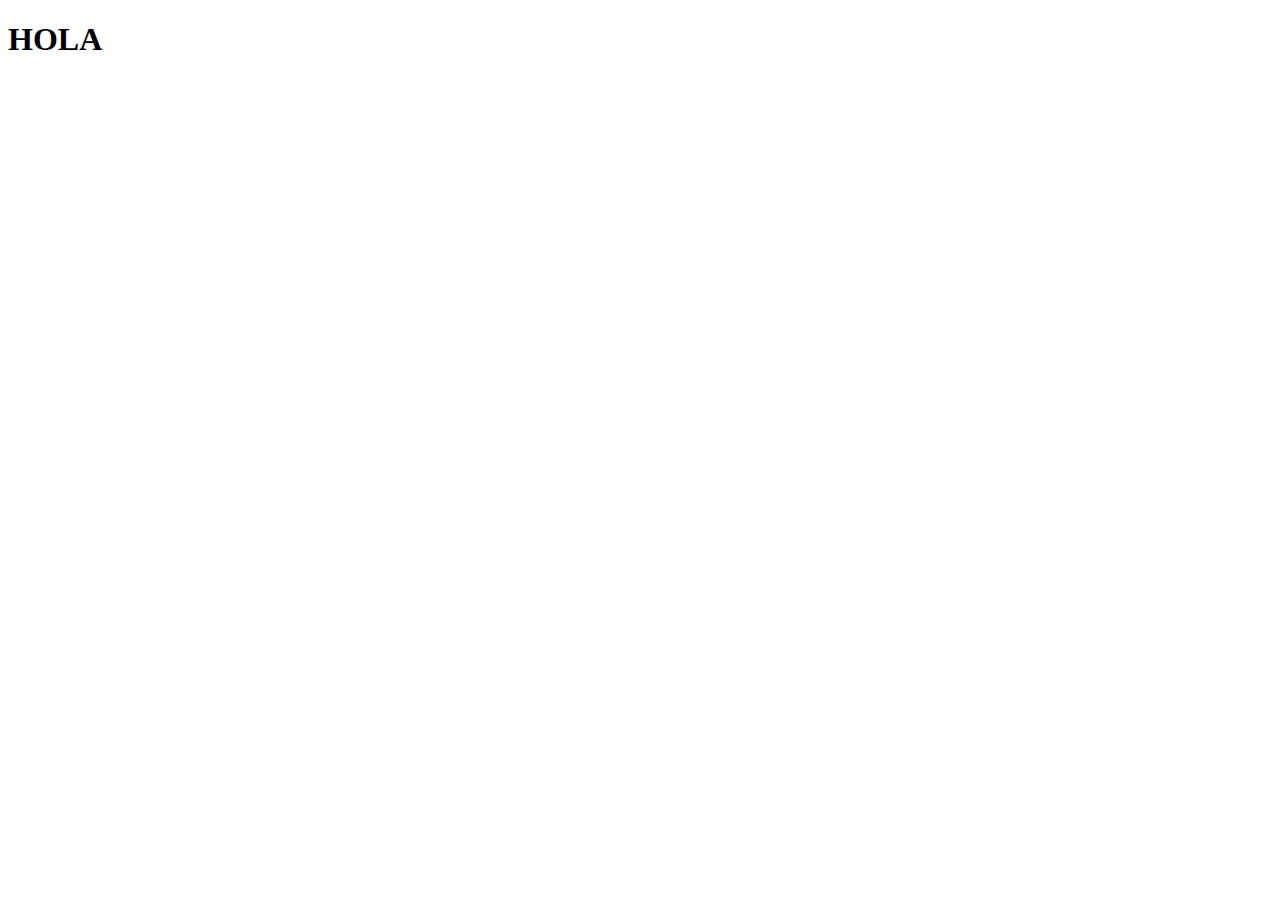
==== Documentos/index.html @ 336fe966 "otrapruebadeguardado" ====
<!DOCTYPE html>
<html lang="es">
<head>
    <meta charset="UTF-8">
    <meta name="viewport" content="width=device-width, initial-scale=1.0">
    <link rel="stylesheet" type="text/css" href="style.css">
    <title>Asesoria Legal</title>
</head>
<body>
    <h1>HOLA</h1>
</body>
</html>
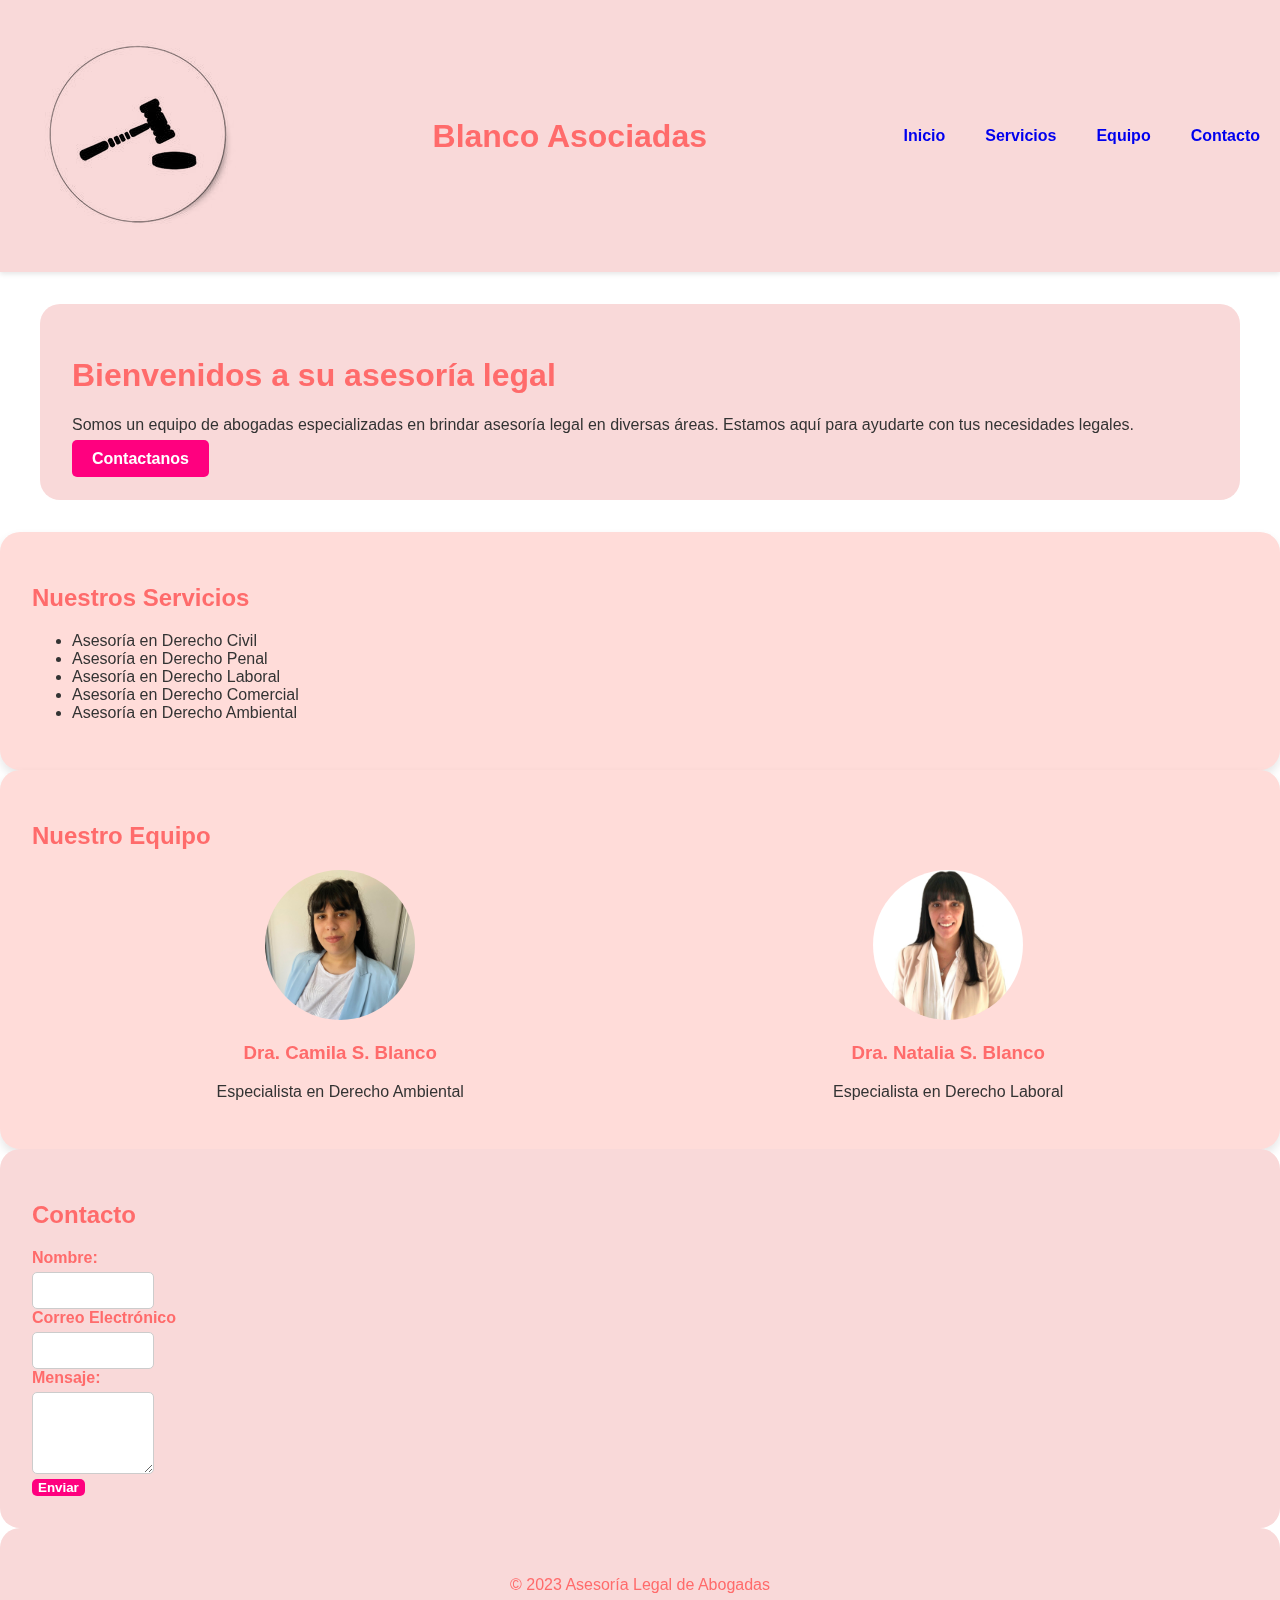
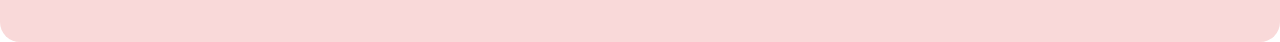
==== commit e2ae8966: "grandescambios" ====
--- a/Documentos/index.html
+++ b/Documentos/index.html
@@ -4,9 +4,81 @@
     <meta charset="UTF-8">
     <meta name="viewport" content="width=device-width, initial-scale=1.0">
     <link rel="stylesheet" type="text/css" href="style.css">
-    <title>Asesoria Legal</title>
+    <title>Blanco Asociadas</title>
 </head>
-<body>
-    <h1>HOLA</h1>
+    <body>
+    <header class="headerestetico">
+        <div class="logo">
+            <img src="/Imagenes/martilloabogado2.jpg" alt="" srcset="" class="logofoto">
+        </div>
+        <div class="estudiojuridiconombre">
+            <h1>Blanco Asociadas</h1>
+        </div>
+        <nav>
+            <ul>
+                <li><a href="=#inicio">Inicio</a></li>
+                <li><a href="=#servicios">Servicios</a></li>
+                <li><a href="=#equipo">Equipo</a></li>
+                <li><a href="=#contacto">Contacto</a></li>
+            </ul>
+        </nav>
+    </header>
+    <main>
+        <section id="inicio" class="fondorosapastel">
+            <div class="iniciocontent">
+                <h1>Bienvenidos a su asesoría legal</h1>
+                <p>Somos un equipo de abogadas especializadas en brindar asesoría legal en diversas áreas. Estamos aquí para ayudarte con tus necesidades legales.</p>
+                <a href="#contacto" class="buttonestetico">Contactanos</a>
+            </div>
+        </section>
+    </main>
+    <section id="sericios" class="fondorosaclaro">
+            <h2>Nuestros Servicios</h2>
+            <ul class="servicioslista">
+                <li>Asesoría en Derecho Civil</li>
+                <li>Asesoría en Derecho Penal</li>
+                <li>Asesoría en Derecho Laboral</li>
+                <li>Asesoría en Derecho Comercial</li>
+                <li>Asesoría en Derecho Ambiental</li>
+            </ul>
+    </section>
+    <section id="equipo" class="fondorosaclaro">
+        <h2>Nuestro Equipo</h2>
+        <div class="miembrosequipo">
+            <div class="miembro">
+                <img src="/Imagenes/fotocami.jpg" alt="Dra. Camila Blanco">
+                <h3>Dra. Camila S. Blanco</h3>
+                <p>Especialista en Derecho Ambiental</p>
+            </div>
+            <div class="miembro">
+                <img src="/Imagenes/fotonati.jpg" alt="Dra. Natalia Blanco" srcset="">
+                <h3>Dra. Natalia S. Blanco</h3>
+                <p>Especialista en Derecho Laboral</p>
+            </div>
+        </div>
+    </section>
+    <section id="contacto" class="fondorosapastel">
+        <h2>Contacto</h2>
+        <div class="contactoform">
+            <form id="contactoform">
+                <div class="formgroup">
+                    <label for="nombre">Nombre:</label>
+                    <input type="text" id="nombre" name="nombre" required>
+                </div>
+                <div class="formgroup">
+                    <label for="correo">Correo Electrónico</label>
+                    <input type="email" id="correo" name="correo" required>
+                </div>
+                <div class="formgroup">
+                    <label for="mensaje">Mensaje:</label>
+                    <textarea id="mensaje" name="mensaje" rows="4" required></textarea>
+                </div>
+                <button type="submit">Enviar</button>
+            </form>
+        </div>
+    </section>
+    <footer class="fondorosapastel">
+        <p>&copy; 2023 Asesoría Legal de Abogadas</p>
+    </footer> 
 </body>
-</html>+</html>
--- a/Documentos/style.css
+++ b/Documentos/style.css
@@ -0,0 +1,165 @@
+/*ESTILOS GENERALES*/
+
+body {
+    font-family: Arial, sans-serif;
+    margin: 0;
+    padding: 0;
+    color: #333;
+}
+
+.headerestetico {
+    background-color: #f9d9d9;
+    padding: 1rem 0;
+    box-shadow: 0px 2px 5px rgba(0, 0, 0, 0.1);
+    display: flex;
+    justify-content: space-between;
+    align-items: center;
+}
+
+.logofoto {
+    font-weight: bold;
+    font-size: 24px;
+    margin-left: 20px;
+    color: #ff6b6b;
+    filter: hightness(1.1);
+    mix-blend-mode: multiply;
+}
+
+nav ul {
+    list-style: none;
+    padding: 0;
+    display: flex;
+    align-items: center;
+}
+
+nav li {
+    margin: 0 20px;
+}
+
+nav a {
+    text-decoration: none;
+    color: ff6b6b;
+    font-weight: bold;
+    transition: color 0,3s;
+}
+
+nav a:hover {
+    color: ff007f;
+}
+
+main {
+    max-width: 1200px;
+    margin: 0 auto;
+    padding: 2rem;
+}
+
+
+/*ESTILOS DE SECCIONES CON FONDOS ROSADOS PASTEL*/
+
+.fondorosapastel {
+    background-color: #f9d9d9;
+    padding: 2rem;
+    border-radius: 20px;
+    box-shadow: 0px 5px 10px 4gba(0, 0, 0, 0.1);
+}
+
+.fondorosaclaro {
+    background-color: #ffdcd9;
+    padding: 2rem;
+    border-radius: 20px;
+    box-shadow: 0px 5px 10px rgba(0, 0, 0, 0.1);
+}
+
+
+/*ESTILOS PARA TITULOS*/
+
+h1, h2, h3 {
+    font-weight: bold;
+    color: #ff6b6b;
+}
+
+
+/*ESTILOS PARA LISTAS*/
+
+-servicioslista {
+    list-style: disc;
+    margin-left: 20px;
+    color: #ff6b6b;
+}
+
+
+/*ESTILOS PARA FORMULARIOS*/
+
+-formgroup {
+    margin-bottom: 20px;
+}
+
+label {
+    display: block;
+    font-weight: bold;
+    margin-bottom: 5px;
+    color: #ff6b6b;
+}
+
+input, textarea {
+    width: 100px;
+    padding: 10px;
+    border: 1px solid #ccc;
+    border-radius: 5px;
+}
+
+button {
+    background-color: #ff007f;
+    color: #fff;
+    padding: 10 pc 20px;
+    border: none;
+    border-radius: 5px;
+    cursor: pointer;
+    font-weight: bold;
+    transition: background-color 0.3s;
+}
+button:hover {
+    background-color: #ff6b6b;
+}
+
+.buttonestetico {
+    background-color: #ff007f;
+    color: #fff;
+    padding: 10px 20px;
+    border: none;
+    border-radius: 5px;
+    text-decoration: none;
+    font-weight: bold;
+    transition: background-color 0.3s;
+}
+
+-buttonestetico:hover {
+    background-color: #ff6b6b;
+}
+
+
+/*ESTILOS PARA EL EQUIPO*/
+
+.miembrosequipo {
+    display: flex;
+    justify-content: space-around;
+}
+
+.miembro {
+    text-align: center;
+}
+
+.miembro img {
+    border-radius: 50%;
+    max-width: 150px;
+}
+
+
+/*ESTILOS PARA EL PIE DE PÁGINA*/
+
+footer {
+    background-color: #f9d9d9;
+    color: #ff6b6b;
+    text-align: center;
+    padding: 1rem 0;
+}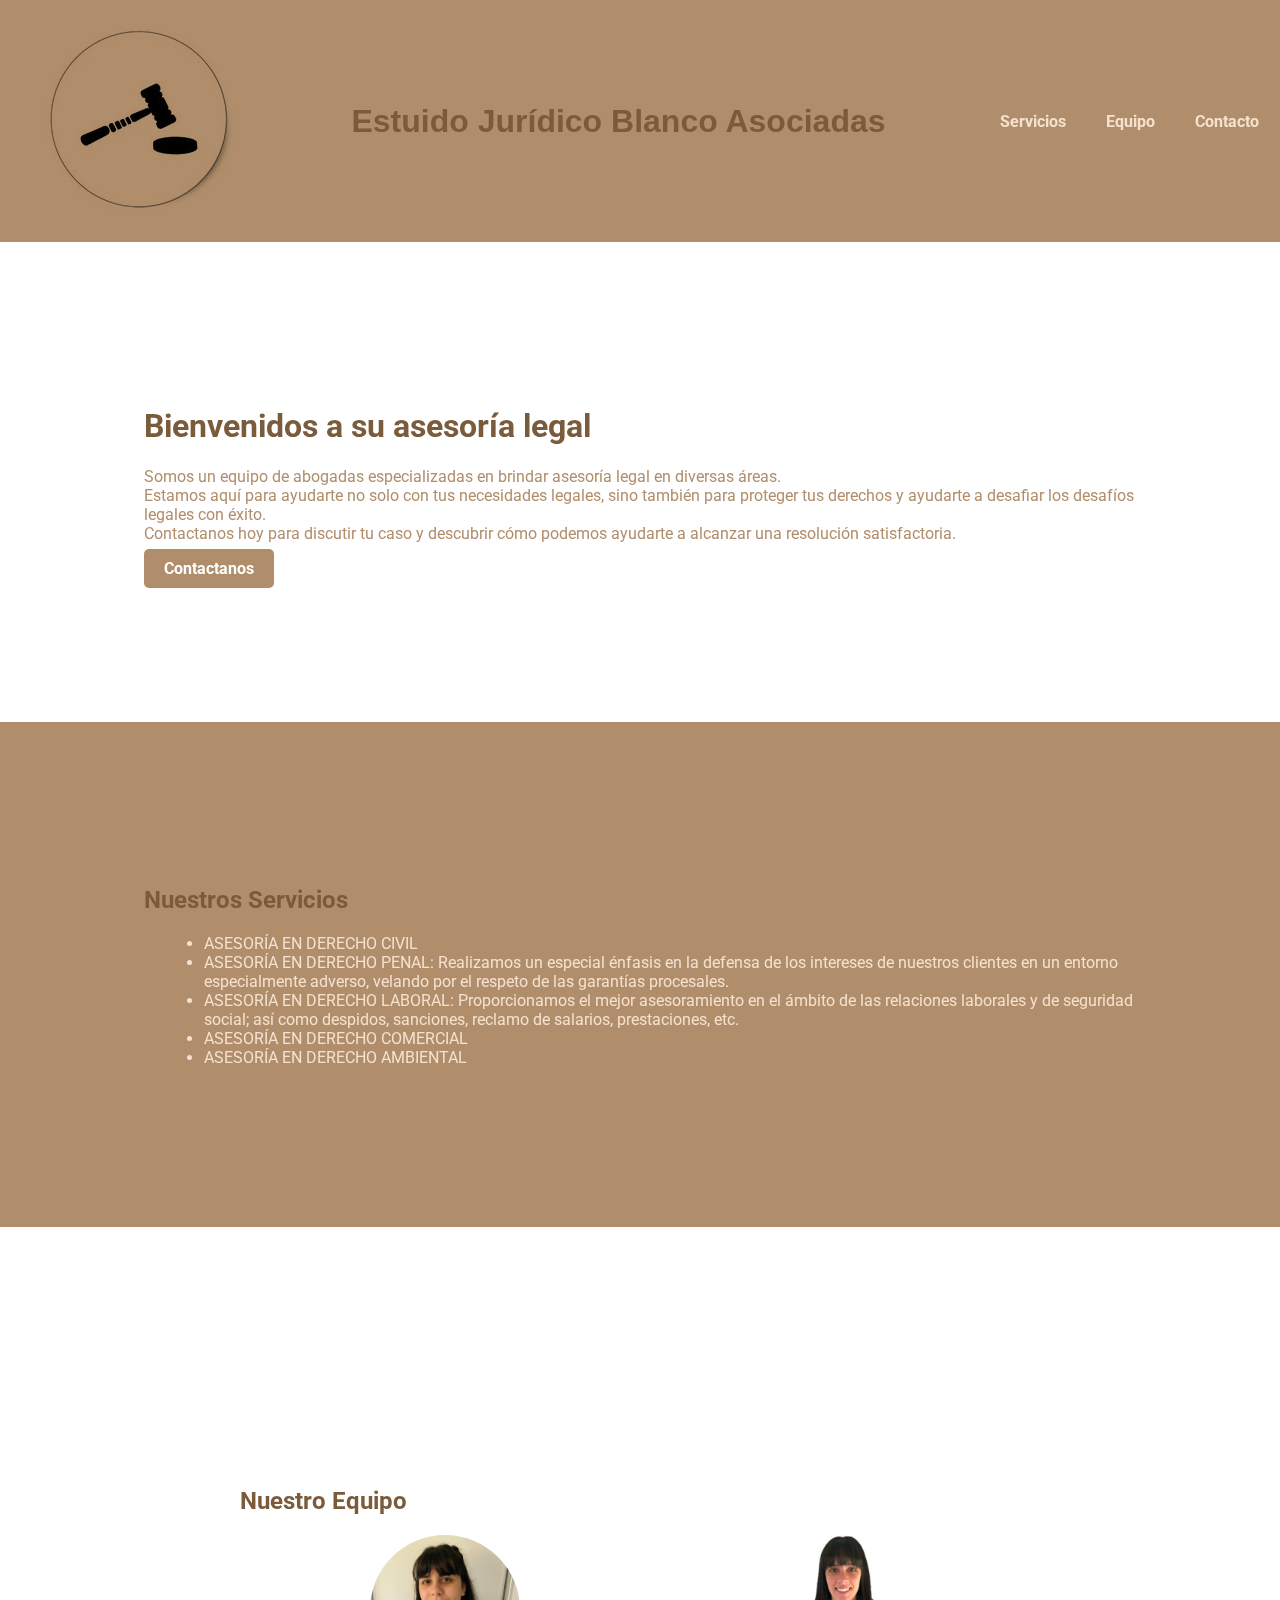
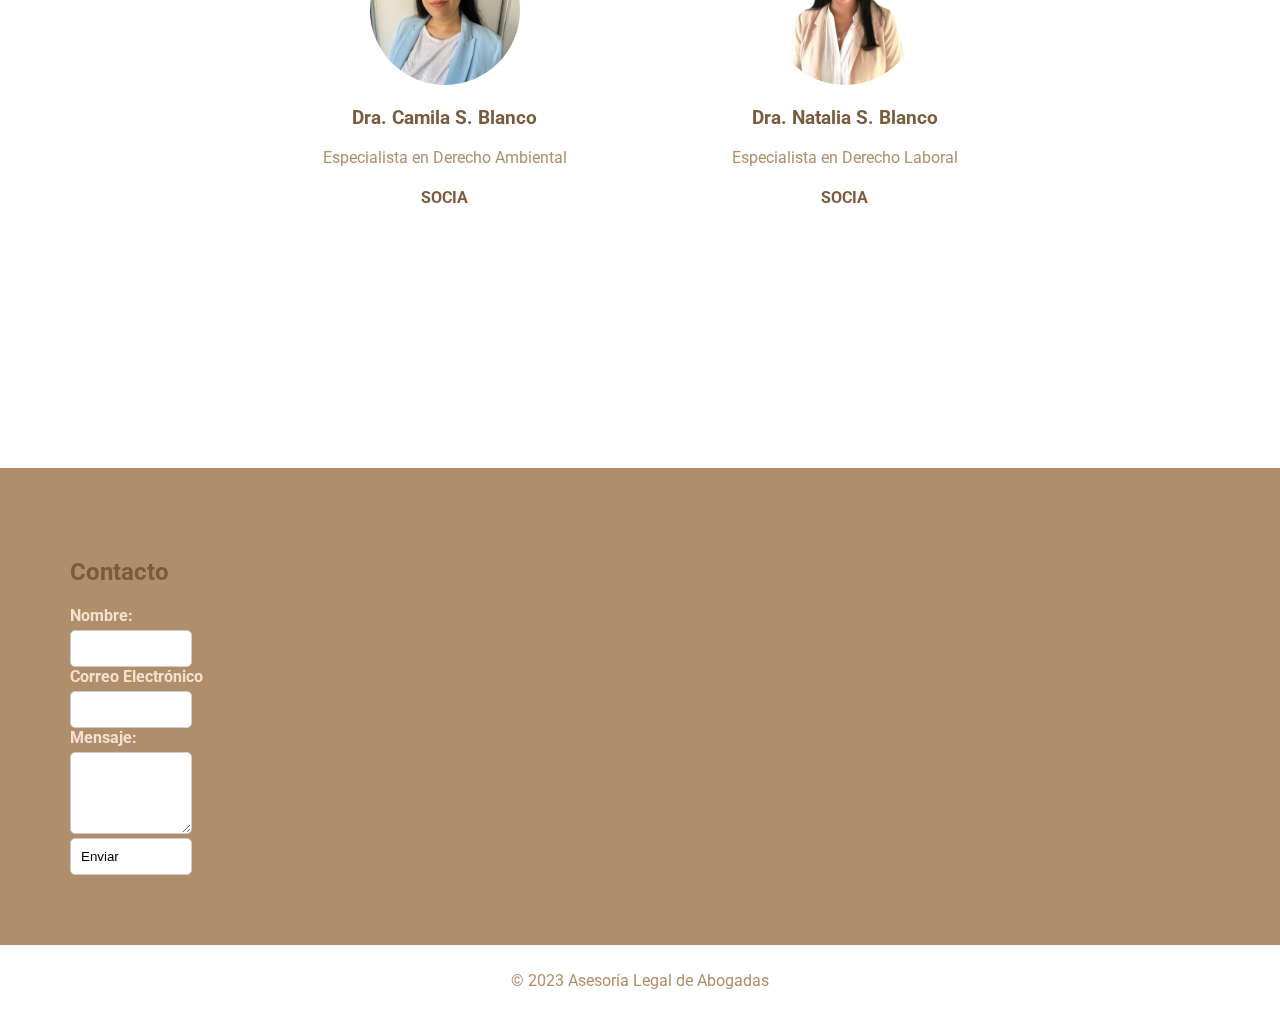
==== commit a3acade8: "mascambios" ====
--- a/Documentos/index.html
+++ b/Documentos/index.html
@@ -6,41 +6,42 @@
     <link rel="stylesheet" type="text/css" href="style.css">
     <title>Blanco Asociadas</title>
 </head>
-    <body>
+<body>
     <header class="headerestetico">
         <div class="logo">
             <img src="/Imagenes/martilloabogado2.jpg" alt="" srcset="" class="logofoto">
         </div>
         <div class="estudiojuridiconombre">
-            <h1>Blanco Asociadas</h1>
+            <h1 class="tituloblancoabogadas">Estuido Jurídico Blanco Asociadas</h1>
         </div>
-        <nav>
-            <ul>
-                <li><a href="=#inicio">Inicio</a></li>
-                <li><a href="=#servicios">Servicios</a></li>
-                <li><a href="=#equipo">Equipo</a></li>
-                <li><a href="=#contacto">Contacto</a></li>
-            </ul>
-        </nav>
+        <div class="menudeinicio"> 
+            <nav>
+                <ul>
+                    <li><a href="=#servicios">Servicios</a></li>
+                    <li><a href="=#equipo">Equipo</a></li>
+                    <li><a href="=#contacto">Contacto</a></li>
+                </ul>
+            </nav>
+        </div>
     </header>
     <main>
         <section id="inicio" class="fondorosapastel">
             <div class="iniciocontent">
                 <h1>Bienvenidos a su asesoría legal</h1>
-                <p>Somos un equipo de abogadas especializadas en brindar asesoría legal en diversas áreas. Estamos aquí para ayudarte con tus necesidades legales.</p>
+                <p>Somos un equipo de abogadas especializadas en brindar asesoría legal en diversas áreas.<br>Estamos aquí para ayudarte no solo con tus necesidades legales, sino también para proteger tus derechos y ayudarte a desafiar los desafíos legales con éxito. <br>Contactanos hoy para discutir tu caso y descubrir cómo podemos ayudarte a alcanzar una resolución satisfactoria.</p>
                 <a href="#contacto" class="buttonestetico">Contactanos</a>
             </div>
         </section>
     </main>
-    <section id="sericios" class="fondorosaclaro">
-            <h2>Nuestros Servicios</h2>
-            <ul class="servicioslista">
-                <li>Asesoría en Derecho Civil</li>
-                <li>Asesoría en Derecho Penal</li>
-                <li>Asesoría en Derecho Laboral</li>
-                <li>Asesoría en Derecho Comercial</li>
-                <li>Asesoría en Derecho Ambiental</li>
-            </ul>
+    <section id="servicios" class="fondorosaclaro">
+        <h2>Nuestros Servicios</h2>
+        <ul class="servicioslista">
+            <li>ASESORÍA EN DERECHO CIVIL</li>
+            <li>ASESORÍA EN DERECHO PENAL: Realizamos un especial énfasis en la defensa de los intereses de nuestros clientes en un entorno especialmente adverso, velando por el respeto de las garantías procesales.</li>
+            <li>ASESORÍA EN DERECHO LABORAL: Proporcionamos el mejor asesoramiento en el ámbito de las relaciones laborales y de seguridad social; así como despidos, sanciones, reclamo de salarios, prestaciones, etc.</li>
+            <li>ASESORÍA EN DERECHO COMERCIAL</li>
+            <li>ASESORÍA EN DERECHO AMBIENTAL</li>
+        </ul>
     </section>
     <section id="equipo" class="fondorosaclaro">
         <h2>Nuestro Equipo</h2>
@@ -49,35 +50,35 @@
                 <img src="/Imagenes/fotocami.jpg" alt="Dra. Camila Blanco">
                 <h3>Dra. Camila S. Blanco</h3>
                 <p>Especialista en Derecho Ambiental</p>
+                <h4>SOCIA</h4>
             </div>
             <div class="miembro">
                 <img src="/Imagenes/fotonati.jpg" alt="Dra. Natalia Blanco" srcset="">
                 <h3>Dra. Natalia S. Blanco</h3>
                 <p>Especialista en Derecho Laboral</p>
+                <h4>SOCIA</h4>
             </div>
         </div>
     </section>
     <section id="contacto" class="fondorosapastel">
         <h2>Contacto</h2>
-        <div class="contactoform">
-            <form id="contactoform">
-                <div class="formgroup">
-                    <label for="nombre">Nombre:</label>
-                    <input type="text" id="nombre" name="nombre" required>
-                </div>
-                <div class="formgroup">
-                    <label for="correo">Correo Electrónico</label>
-                    <input type="email" id="correo" name="correo" required>
-                </div>
-                <div class="formgroup">
-                    <label for="mensaje">Mensaje:</label>
-                    <textarea id="mensaje" name="mensaje" rows="4" required></textarea>
-                </div>
-                <button type="submit">Enviar</button>
-            </form>
-        </div>
+        <form action="">
+            <div class="formgroup">
+                <label for="nombre">Nombre:</label>
+                <input type="text" id="nombre" name="nombre" required>
+            </div>
+                <label for="correo">Correo Electrónico</label>
+                <input type="email" id="correo" name="correo" required>
+            </div>
+                <label for="mensaje">Mensaje:</label>
+                <textarea id="mensaje" name="mensaje" rows="4" required></textarea>
+            </div>
+            <div>
+                <input tpye="summit" value=Enviar consulta"/>
+            </div>
+        </form>
     </section>
-    <footer class="fondorosapastel">
+    <footer id="pie" class="fondorosapastel">
         <p>&copy; 2023 Asesoría Legal de Abogadas</p>
     </footer> 
 </body>
--- a/Documentos/style.css
+++ b/Documentos/style.css
@@ -1,15 +1,18 @@
-/*ESTILOS GENERALES*/
+@import url('https://fonts.googleapis.com/css2?family=Roboto&display=swap');
 
+
+/*ESTILO GENERAL, DESPUÉS VER QUÉ SERÍA*/
 body {
-    font-family: Arial, sans-serif;
+    font-family: "Roboto";
     margin: 0;
     padding: 0;
-    color: #333;
+    color: #7a5c3c;
 }
 
+/*ESTILO HEADER*/
 .headerestetico {
-    background-color: #f9d9d9;
-    padding: 1rem 0;
+    background-color: #b08e6b;
+     padding: 1px;
     box-shadow: 0px 2px 5px rgba(0, 0, 0, 0.1);
     display: flex;
     justify-content: space-between;
@@ -17,99 +20,105 @@
 }
 
 .logofoto {
-    font-weight: bold;
-    font-size: 24px;
     margin-left: 20px;
-    color: #ff6b6b;
     filter: hightness(1.1);
     mix-blend-mode: multiply;
 }
-
 nav ul {
     list-style: none;
     padding: 0;
     display: flex;
     align-items: center;
 }
-
 nav li {
     margin: 0 20px;
 }
-
 nav a {
     text-decoration: none;
-    color: ff6b6b;
+    color: #f5e1ce;
     font-weight: bold;
     transition: color 0,3s;
 }
-
 nav a:hover {
-    color: ff007f;
+    color: #7a5c3c;
 }
-
-main {
-    max-width: 1200px;
-    margin: 0 auto;
-    padding: 2rem;
+.estudiojuridiconombre {
+    font-weight: bold;
+    color: #7a5c3c;
+    font-family: Arial, sans-serif;
 }
 
 
-/*ESTILOS DE SECCIONES CON FONDOS ROSADOS PASTEL*/
-
-.fondorosapastel {
-    background-color: #f9d9d9;
-    padding: 2rem;
-    border-radius: 20px;
-    box-shadow: 0px 5px 10px 4gba(0, 0, 0, 0.1);
+/*ESTILO MAIN-INICIO*/
+main {
+background-color: #ffffff;
+margin: 0 auto;
+padding: 9rem;
 }
-
-.fondorosaclaro {
-    background-color: #ffdcd9;
-    padding: 2rem;
-    border-radius: 20px;
-    box-shadow: 0px 5px 10px rgba(0, 0, 0, 0.1);
+h1, h2, h3 {
+    font-weight: bold;
+    color: #7a5c3c;
+}
+p {
+    color: #b08e6b;
 }
 
 
-/*ESTILOS PARA TITULOS*/
-
-h1, h2, h3 {
-    font-weight: bold;
-    color: #ff6b6b;
+/*ESTILO SERVICIOS*/
+#servicios {
+    background-color: #b08e6b;
+    margin: 0 auto;
+    padding: 9rem;
+}
+.servicioslista {
+    list-style: disc;
+    margin-left: 20px;
+    color: #f5e1ce;
 }
 
 
-/*ESTILOS PARA LISTAS*/
-
--servicioslista {
-    list-style: disc;
-    margin-left: 20px;
-    color: #ff6b6b;
+/*ESTILO EQUIPO*/
+#equipo {
+    background-color: #ffffff;
+    margin: 0 auto;
+    padding: 15rem;
+}
+.miembrosequipo {
+    display: flex;
+    justify-content: space-around;
+}
+.miembro {
+    text-align: center;
+}
+.miembro img {
+    border-radius: 50%;
+    max-width: 150px;
 }
 
 
-/*ESTILOS PARA FORMULARIOS*/
-
+/*ESTILO CONTACTO*/
+#contacto {
+    background-color: #b08e6b;
+    margin: 0 auto;
+    padding: 70px;
+}
 -formgroup {
     margin-bottom: 20px;
 }
-
 label {
     display: block;
     font-weight: bold;
     margin-bottom: 5px;
-    color: #ff6b6b;
+    color: #f5e1ce;
 }
-
 input, textarea {
     width: 100px;
     padding: 10px;
     border: 1px solid #ccc;
     border-radius: 5px;
 }
-
 button {
-    background-color: #ff007f;
+    background-color: #f5e1ce;
     color: #fff;
     padding: 10 pc 20px;
     border: none;
@@ -121,9 +130,8 @@
 button:hover {
     background-color: #ff6b6b;
 }
-
 .buttonestetico {
-    background-color: #ff007f;
+    background-color: #b08e6b;
     color: #fff;
     padding: 10px 20px;
     border: none;
@@ -132,34 +140,16 @@
     font-weight: bold;
     transition: background-color 0.3s;
 }
-
 -buttonestetico:hover {
     background-color: #ff6b6b;
 }
 
 
-/*ESTILOS PARA EL EQUIPO*/
-
-.miembrosequipo {
-    display: flex;
-    justify-content: space-around;
+/*ESTILO PIE DE PÁGINA*/
+#pie {
+    background-color: #ffffff;
+    color: #ffffff;
+    text-align: center;
+    margin: 0 auto;
+    padding: 10px 0;
 }
-
-.miembro {
-    text-align: center;
-}
-
-.miembro img {
-    border-radius: 50%;
-    max-width: 150px;
-}
-
-
-/*ESTILOS PARA EL PIE DE PÁGINA*/
-
-footer {
-    background-color: #f9d9d9;
-    color: #ff6b6b;
-    text-align: center;
-    padding: 1rem 0;
-}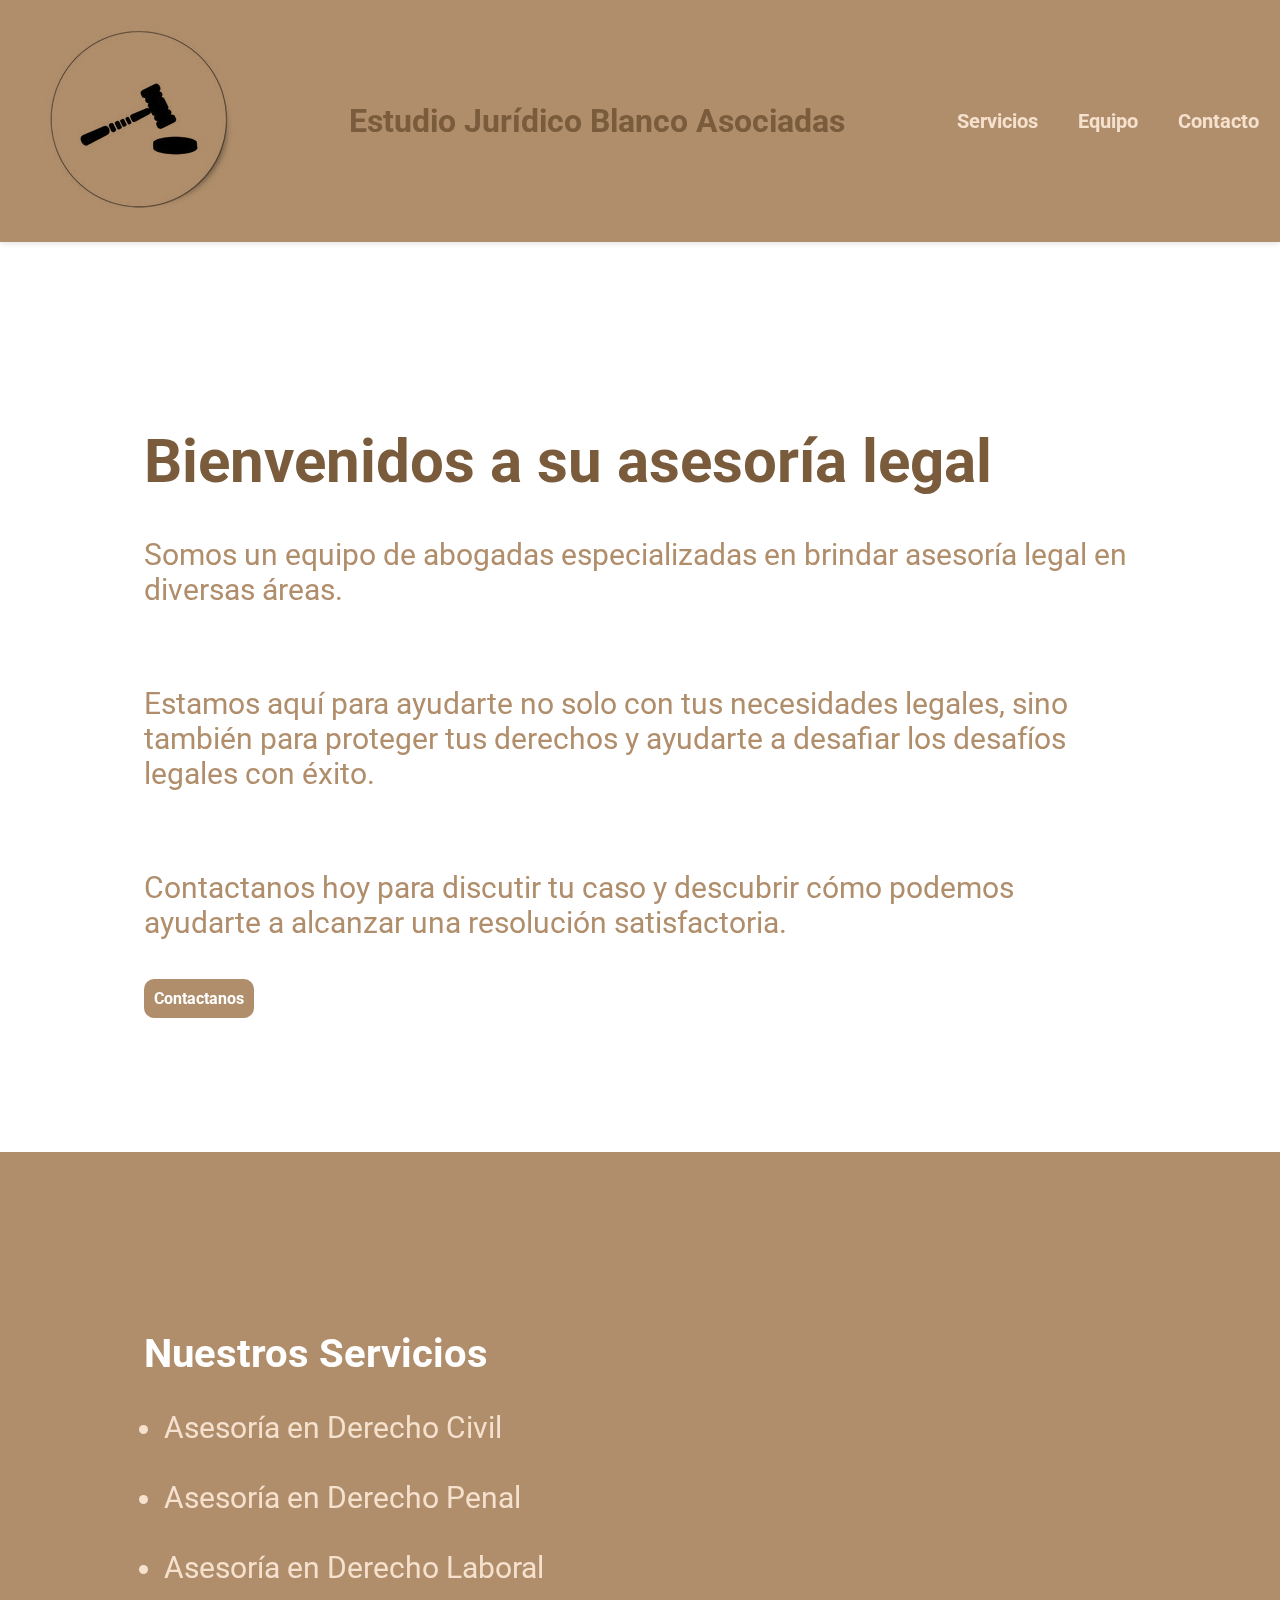
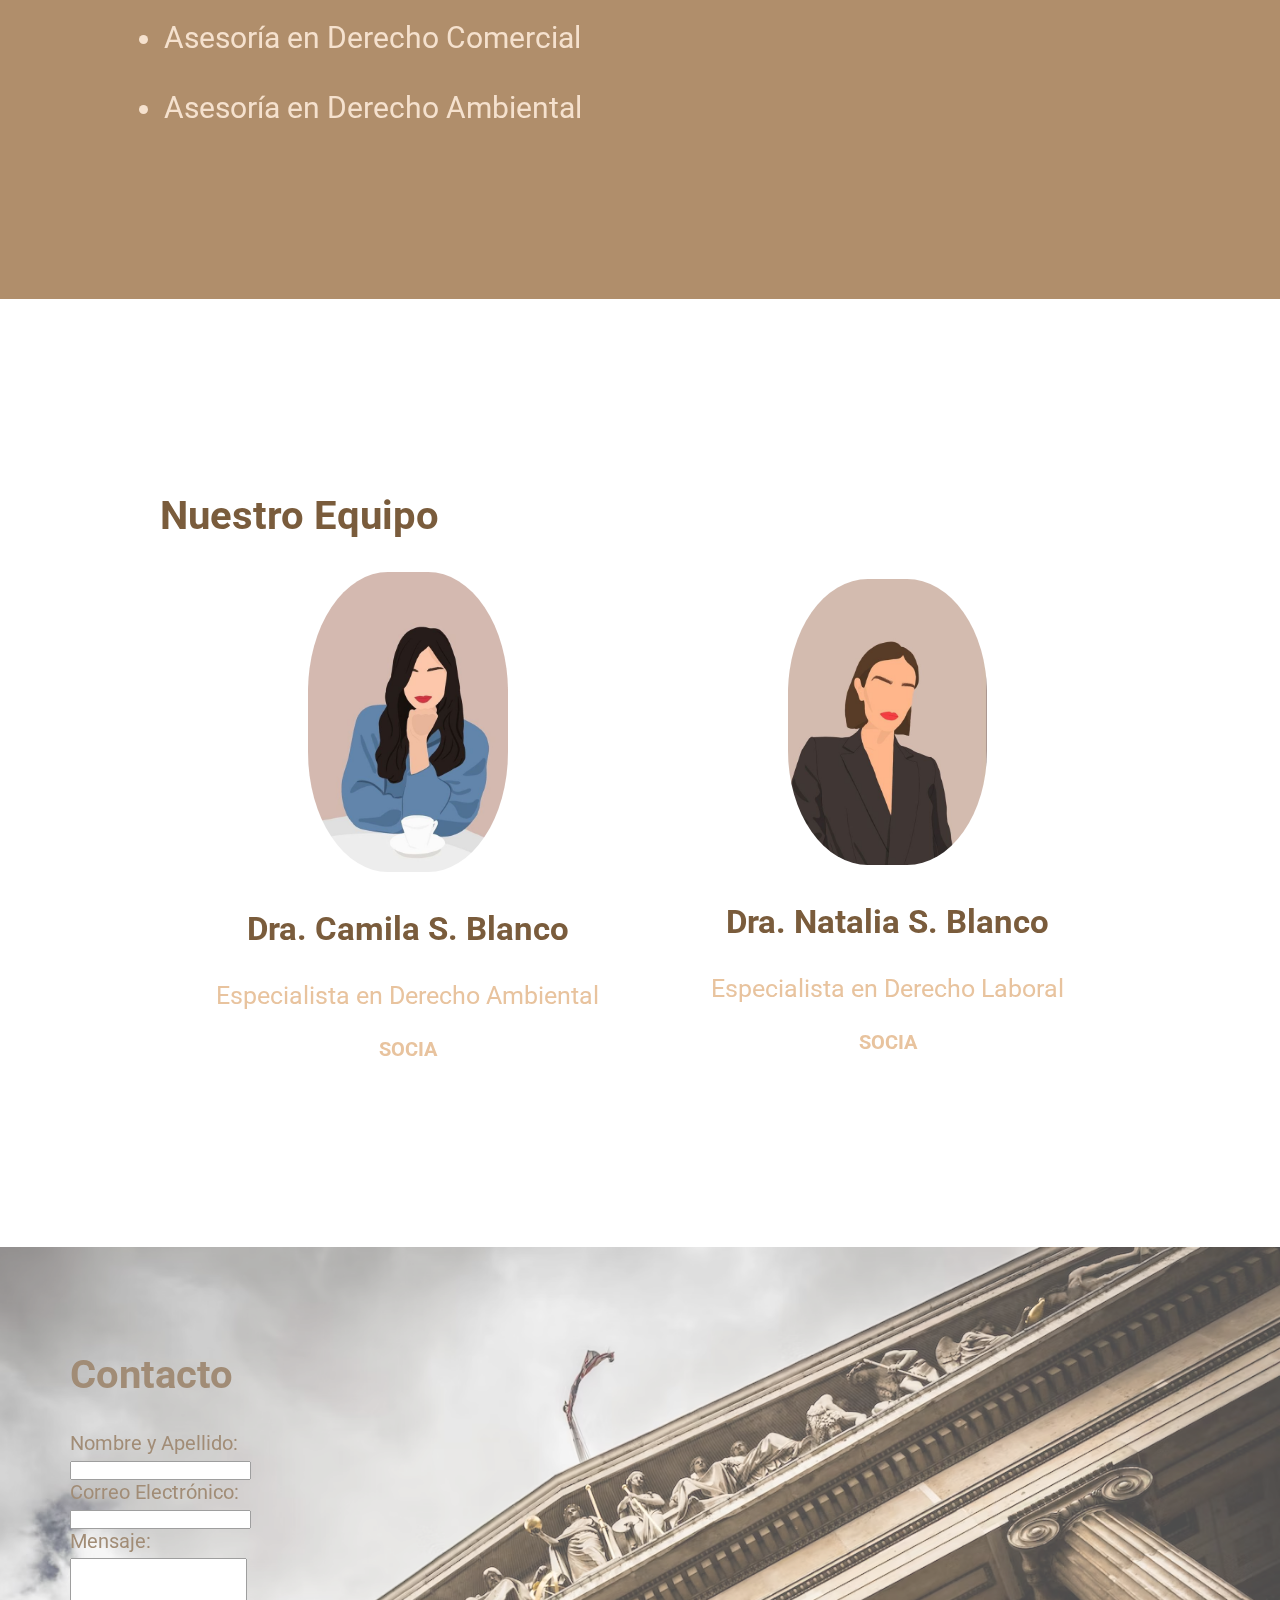
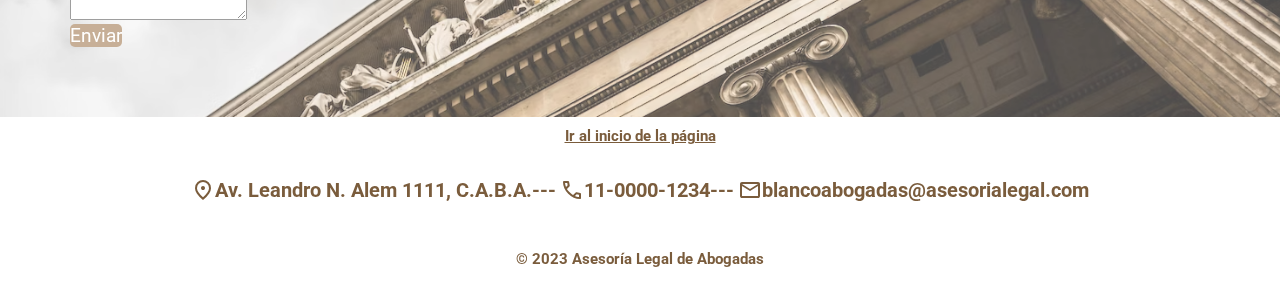
==== commit 45c64b39: "nuevoscambiosgrandes" ====
--- a/Documentos/index.html
+++ b/Documentos/index.html
@@ -5,80 +5,98 @@
     <meta name="viewport" content="width=device-width, initial-scale=1.0">
     <link rel="stylesheet" type="text/css" href="style.css">
     <title>Blanco Asociadas</title>
+    <link rel="stylesheet" href="https://fonts.googleapis.com/css2?family=Material+Symbols+Outlined:opsz,wght,FILL,GRAD@20..48,100..700,0..1,-50..200" />
+    <link rel="stylesheet" href="https://fonts.googleapis.com/css2?family=Material+Symbols+Outlined:opsz,wght,FILL,GRAD@20..48,100..700,0..1,-50..200" />
+    <link rel="stylesheet" href="https://fonts.googleapis.com/css2?family=Material+Symbols+Outlined:opsz,wght,FILL,GRAD@20..48,100..700,0..1,-50..200" />
 </head>
 <body>
-    <header class="headerestetico">
+    <header id="header" class="headerestetico">
         <div class="logo">
             <img src="/Imagenes/martilloabogado2.jpg" alt="" srcset="" class="logofoto">
         </div>
         <div class="estudiojuridiconombre">
-            <h1 class="tituloblancoabogadas">Estuido Jurídico Blanco Asociadas</h1>
+            <h1 class="tituloblancoabogadas">Estudio Jurídico Blanco Asociadas</h1>
         </div>
         <div class="menudeinicio"> 
             <nav>
                 <ul>
-                    <li><a href="=#servicios">Servicios</a></li>
-                    <li><a href="=#equipo">Equipo</a></li>
-                    <li><a href="=#contacto">Contacto</a></li>
+                    <li> <a href="#servicios">Servicios</a></li>
+                    <li> <a href="#equipo">Equipo</a></li>
+                    <li> <a href="#contacto">Contacto</a></li>
                 </ul>
             </nav>
         </div>
     </header>
     <main>
-        <section id="inicio" class="fondorosapastel">
+        <section id="inicio">
             <div class="iniciocontent">
-                <h1>Bienvenidos a su asesoría legal</h1>
-                <p>Somos un equipo de abogadas especializadas en brindar asesoría legal en diversas áreas.<br>Estamos aquí para ayudarte no solo con tus necesidades legales, sino también para proteger tus derechos y ayudarte a desafiar los desafíos legales con éxito. <br>Contactanos hoy para discutir tu caso y descubrir cómo podemos ayudarte a alcanzar una resolución satisfactoria.</p>
-                <a href="#contacto" class="buttonestetico">Contactanos</a>
+                <h1 class="bienvenidos">Bienvenidos a su asesoría legal</h1>
+                <p class="somos">Somos un equipo de abogadas especializadas en brindar asesoría legal en diversas áreas.</p>
+                    <br>
+                <p class="somos">Estamos aquí para ayudarte no solo con tus necesidades legales, sino también para proteger tus derechos y ayudarte a desafiar los desafíos legales con éxito.</p>
+                    <br>
+                <p class="somos">Contactanos hoy para discutir tu caso y descubrir cómo podemos ayudarte a alcanzar una resolución satisfactoria.</p>
+                <br>
+                <a href="#contacto" class="buttonestetico">Contactanos </a> 
             </div>
         </section>
     </main>
-    <section id="servicios" class="fondorosaclaro">
-        <h2>Nuestros Servicios</h2>
+    <section id="servicios">
+        <h2 class="servicioss">Nuestros Servicios</h2>
         <ul class="servicioslista">
-            <li>ASESORÍA EN DERECHO CIVIL</li>
-            <li>ASESORÍA EN DERECHO PENAL: Realizamos un especial énfasis en la defensa de los intereses de nuestros clientes en un entorno especialmente adverso, velando por el respeto de las garantías procesales.</li>
-            <li>ASESORÍA EN DERECHO LABORAL: Proporcionamos el mejor asesoramiento en el ámbito de las relaciones laborales y de seguridad social; así como despidos, sanciones, reclamo de salarios, prestaciones, etc.</li>
-            <li>ASESORÍA EN DERECHO COMERCIAL</li>
-            <li>ASESORÍA EN DERECHO AMBIENTAL</li>
+            <li>Asesoría en Derecho Civil</li>
+            <br>
+            <li>Asesoría en Derecho Penal</li>
+            <br>
+            <li>Asesoría en Derecho Laboral</li>
+            <br>
+            <li>Asesoría en Derecho Comercial</li>
+            <br>
+            <li>Asesoría en Derecho Ambiental</li>
         </ul>
     </section>
-    <section id="equipo" class="fondorosaclaro">
-        <h2>Nuestro Equipo</h2>
+    <section id="equipo">
+        <h2 class="equipo2">Nuestro Equipo</h2>
         <div class="miembrosequipo">
             <div class="miembro">
-                <img src="/Imagenes/fotocami.jpg" alt="Dra. Camila Blanco">
-                <h3>Dra. Camila S. Blanco</h3>
-                <p>Especialista en Derecho Ambiental</p>
-                <h4>SOCIA</h4>
+                <img src="/Imagenes/ilustracionwoman7.jpg" alt="Dra. Camila Blanco">
+                <h3 class="nombredras">Dra. Camila S. Blanco</h3>
+                <p class="especialidad">Especialista en Derecho Ambiental</p>
+                <h4 class="cargo">SOCIA</h4>
             </div>
             <div class="miembro">
-                <img src="/Imagenes/fotonati.jpg" alt="Dra. Natalia Blanco" srcset="">
-                <h3>Dra. Natalia S. Blanco</h3>
-                <p>Especialista en Derecho Laboral</p>
-                <h4>SOCIA</h4>
+                <img src="/Imagenes/ilustracionwoman5.jpg" alt="Dra. Natalia Blanco" srcset="">
+                <h3 class="nombredras">Dra. Natalia S. Blanco</h3>
+                <p class="especialidad">Especialista en Derecho Laboral</p>
+                <h4 class="cargo">SOCIA</h4>
             </div>
         </div>
     </section>
-    <section id="contacto" class="fondorosapastel">
-        <h2>Contacto</h2>
+    <section id="contacto">
+        <h2 class="contacto2">Contacto</h2>
         <form action="">
-            <div class="formgroup">
-                <label for="nombre">Nombre:</label>
+            <div class="form-group">
+                <label for="nombre">Nombre y Apellido:</label>
                 <input type="text" id="nombre" name="nombre" required>
             </div>
-                <label for="correo">Correo Electrónico</label>
+            <div class="form-group">
+                <label for="correo">Correo Electrónico:</label>
                 <input type="email" id="correo" name="correo" required>
             </div>
+            <div class="form-group">
                 <label for="mensaje">Mensaje:</label>
                 <textarea id="mensaje" name="mensaje" rows="4" required></textarea>
             </div>
-            <div>
-                <input tpye="summit" value=Enviar consulta"/>
-            </div>
+            <button type="submit">Enviar</button>
         </form>
     </section>
-    <footer id="pie" class="fondorosapastel">
+    <footer id="pie">
+        <a href="#header" class="linkiniciodepagina">Ir al inicio de la página</a>
+        <nav>
+            <h5><span class="material-symbols-outlined"> location_on </span> Av. Leandro N. Alem 1111, C.A.B.A.---</h5>
+            <h5><span class="material-symbols-outlined">call</span> 11-0000-1234---</h5>
+            <h5><span class="material-symbols-outlined">mail</span> blancoabogadas@asesorialegal.com</h5>
+        </nav>
         <p>&copy; 2023 Asesoría Legal de Abogadas</p>
     </footer> 
 </body>
--- a/Documentos/style.css
+++ b/Documentos/style.css
@@ -1,7 +1,12 @@
 @import url('https://fonts.googleapis.com/css2?family=Roboto&display=swap');
 
-
-/*ESTILO GENERAL, DESPUÉS VER QUÉ SERÍA*/
+*{
+    padding: 0;
+    top: 0;
+    box-sizing: border-box;
+}
+
+/*ESTILO GENERAL*/
 body {
     font-family: "Roboto";
     margin: 0;
@@ -9,10 +14,11 @@
     color: #7a5c3c;
 }
 
+
 /*ESTILO HEADER*/
 .headerestetico {
     background-color: #b08e6b;
-     padding: 1px;
+    padding: 1px;
     box-shadow: 0px 2px 5px rgba(0, 0, 0, 0.1);
     display: flex;
     justify-content: space-between;
@@ -45,22 +51,39 @@
 .estudiojuridiconombre {
     font-weight: bold;
     color: #7a5c3c;
-    font-family: Arial, sans-serif;
-}
-
+    font-family: "Roboto";
+}
+.menudeinicio {
+    font-size: 20px;
+    font-family: "Roboto";
+}
 
 /*ESTILO MAIN-INICIO*/
 main {
-background-color: #ffffff;
-margin: 0 auto;
-padding: 9rem;
-}
-h1, h2, h3 {
-    font-weight: bold;
-    color: #7a5c3c;
-}
-p {
-    color: #b08e6b;
+    margin: 0 auto;
+    padding: 9rem;
+    background-size: 100%;
+}
+.bienvenidos {
+    font-size: 60px;
+    color: #7a5c3c;
+    font-weight: bold;
+    font-family: "Roboto";
+}
+.somos {
+    font-size: 30px;
+    font-family: "Roboto";
+    color:#b08e6b;
+}
+.buttonestetico {
+    background-color: #b08e6b;
+    color: #fff;
+    padding: 10px 10px;
+    border: none;
+    border-radius: 10px;
+    text-decoration: none;
+    font-weight: bold;
+    font-size: medium;
 }
 
 
@@ -69,87 +92,135 @@
     background-color: #b08e6b;
     margin: 0 auto;
     padding: 9rem;
+    margin: auto;
+}
+.servicioss {
+    color: white;
+    font-size: 40px;
+    font-family: "Roboto";
 }
 .servicioslista {
     list-style: disc;
     margin-left: 20px;
     color: #f5e1ce;
+    font-size: 30px;
+    font-family: "Roboto";
 }
 
 
 /*ESTILO EQUIPO*/
+.equipo2 {
+    color: #7a5c3c;
+    font-size: 40px;
+    font-family: "Roboto";
+}
+.nombredras {
+    color: #7a5c3c;
+    font-size: 33px; 
+}
+.especialidad {
+    color: #e8c39e;
+    font-size: 25px; 
+}
+.cargo {
+    color: #e8c39e;
+    font-size: 20px;  
+}
 #equipo {
     background-color: #ffffff;
     margin: 0 auto;
-    padding: 15rem;
+    padding: 10rem;
 }
 .miembrosequipo {
     display: flex;
     justify-content: space-around;
+    align-items: center;
 }
 .miembro {
     text-align: center;
 }
 .miembro img {
-    border-radius: 50%;
-    max-width: 150px;
+    border-radius: 40%;
+    max-width: 200px;
 }
 
 
 /*ESTILO CONTACTO*/
 #contacto {
-    background-color: #b08e6b;
+    background-image: url(/Imagenes/columnasmuseo5.png);
+    background-repeat: no-repeat;
+    opacity: 70%;
     margin: 0 auto;
     padding: 70px;
-}
--formgroup {
-    margin-bottom: 20px;
+    width: 100%;
+    background-size: 100%;
+}
+.contacto2 {
+    color: #7a5c3c;
+    font-size: 40px;
+    font-family: "Roboto";
+}
+.formgroup {
+    margin-bottom: 200px;
 }
 label {
     display: block;
-    font-weight: bold;
     margin-bottom: 5px;
-    color: #f5e1ce;
-}
-input, textarea {
-    width: 100px;
-    padding: 10px;
-    border: 1px solid #ccc;
-    border-radius: 5px;
+    color: #7a5c3c;
+    font-size: 20px;
 }
 button {
-    background-color: #f5e1ce;
+    background-color: #b08e6b;
     color: #fff;
     padding: 10 pc 20px;
     border: none;
     border-radius: 5px;
+    font-size: larger;
     cursor: pointer;
-    font-weight: bold;
     transition: background-color 0.3s;
+    font-family: "Roboto";
 }
 button:hover {
-    background-color: #ff6b6b;
-}
-.buttonestetico {
-    background-color: #b08e6b;
-    color: #fff;
-    padding: 10px 20px;
-    border: none;
-    border-radius: 5px;
-    text-decoration: none;
-    font-weight: bold;
-    transition: background-color 0.3s;
-}
--buttonestetico:hover {
-    background-color: #ff6b6b;
+    background-color: #7a5c3c;
 }
 
 
 /*ESTILO PIE DE PÁGINA*/
 #pie {
     background-color: #ffffff;
-    color: #ffffff;
+    color: #7a5c3c;
     text-align: center;
     margin: 0 auto;
     padding: 10px 0;
-}
+    font-weight: bold;
+    font-family: "Roboto";   
+    font-size: 15px; 
+}
+h5 {
+    display: inline-flex;
+    align-items: center;
+    justify-content: center;
+    font-family: "Roboto";
+    font-size: 20px;
+}
+.linkiniciodepagina {
+    color: #7a5c3c;
+    text-align: center;
+    font-family: "Roboto";
+}
+
+
+/*ESTILO ESPECÍFICO PARA CELULARES*/
+@media (max-witdh: 320) {
+    body {
+        font-size: 15px;
+    }
+    }
+
+
+/*ESTILO ESPECÍFICO PARA COMPUTADORAS*/
+@media (min-width: 1024) {
+    body {
+        font-size: 20px;    
+    }
+    }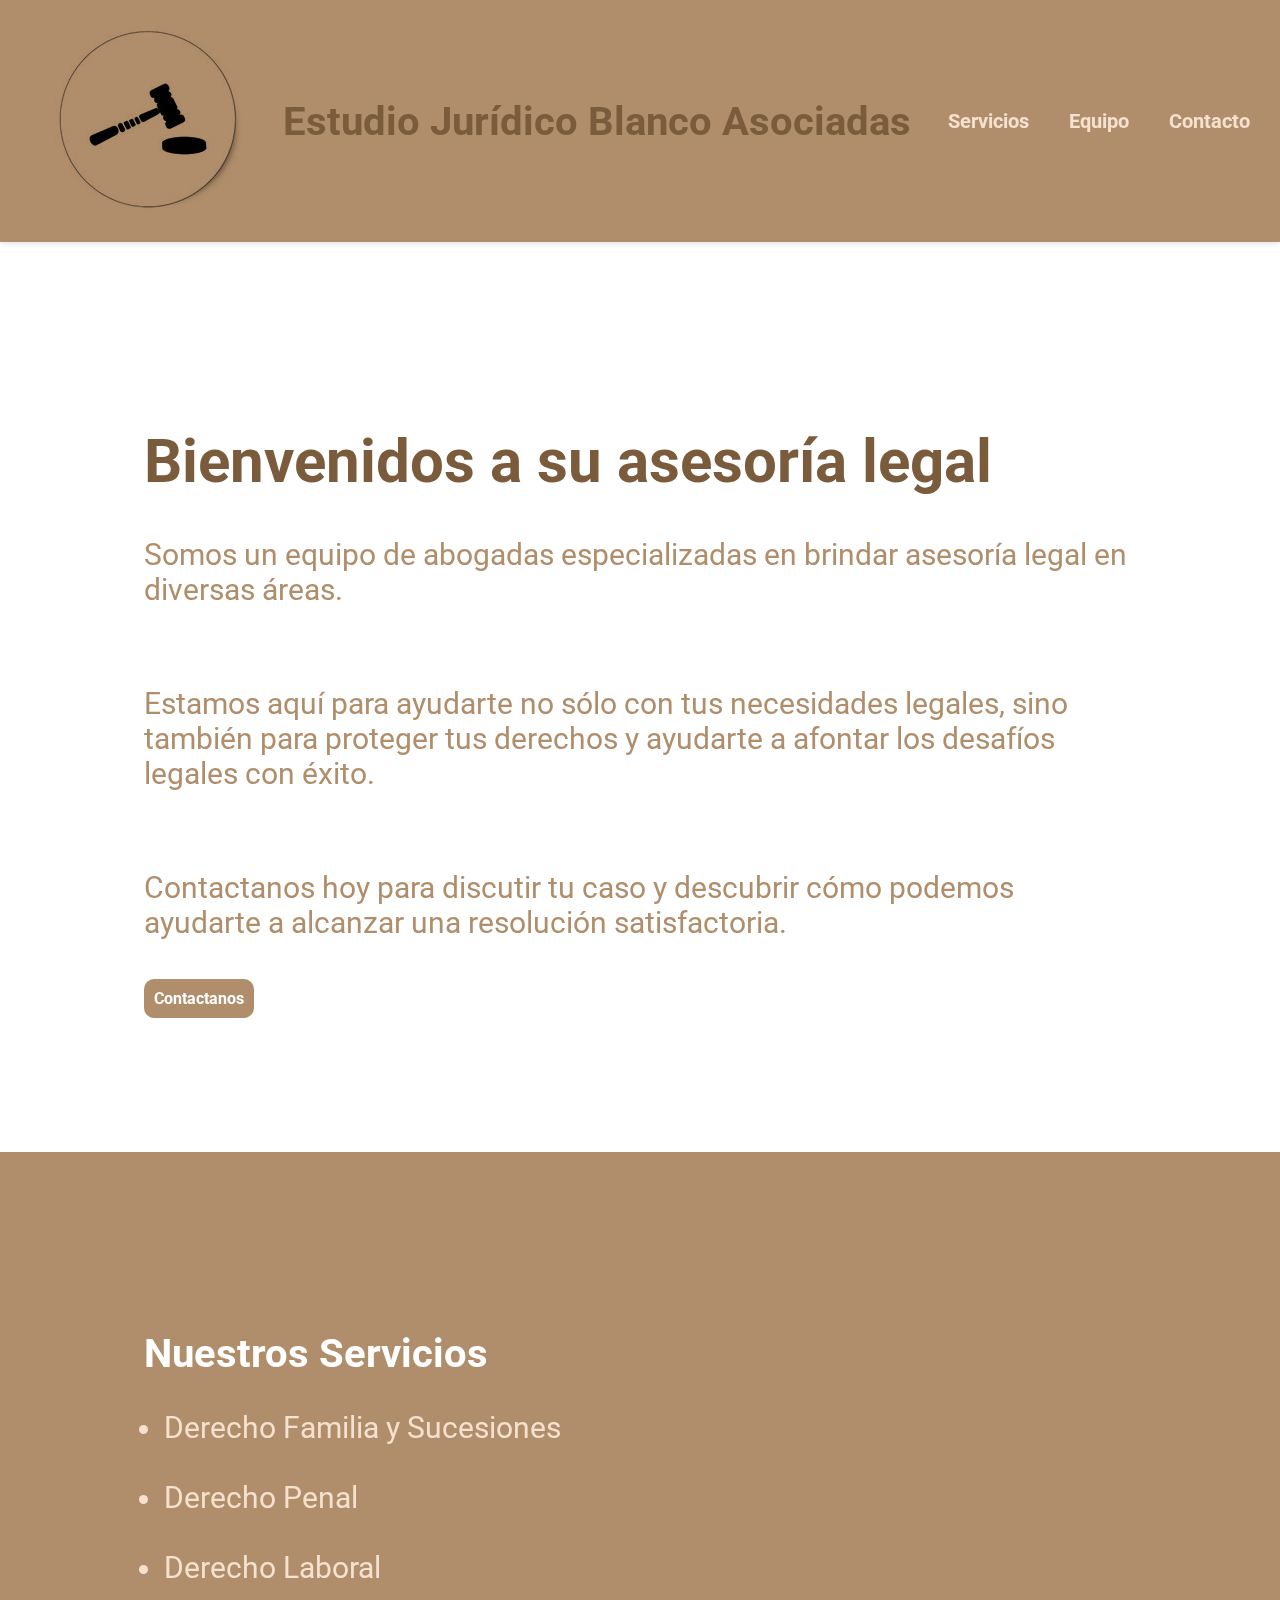
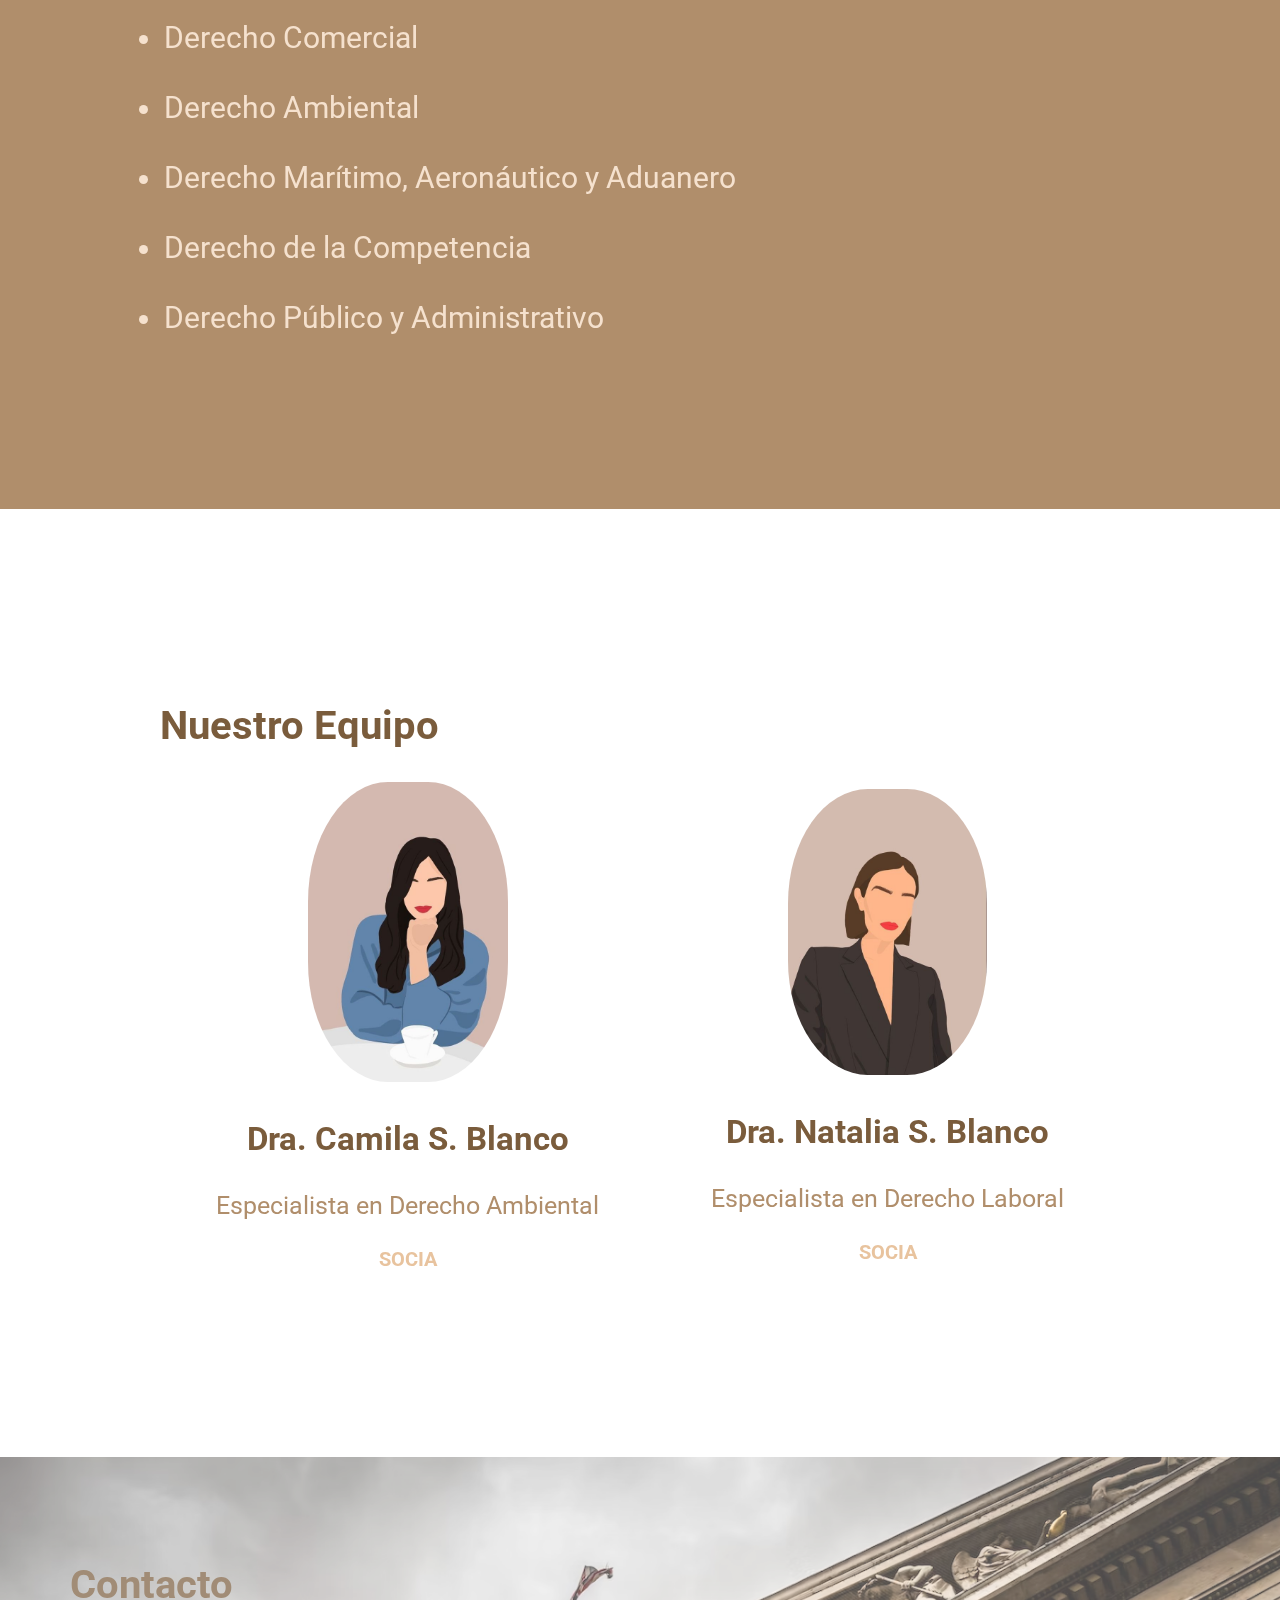
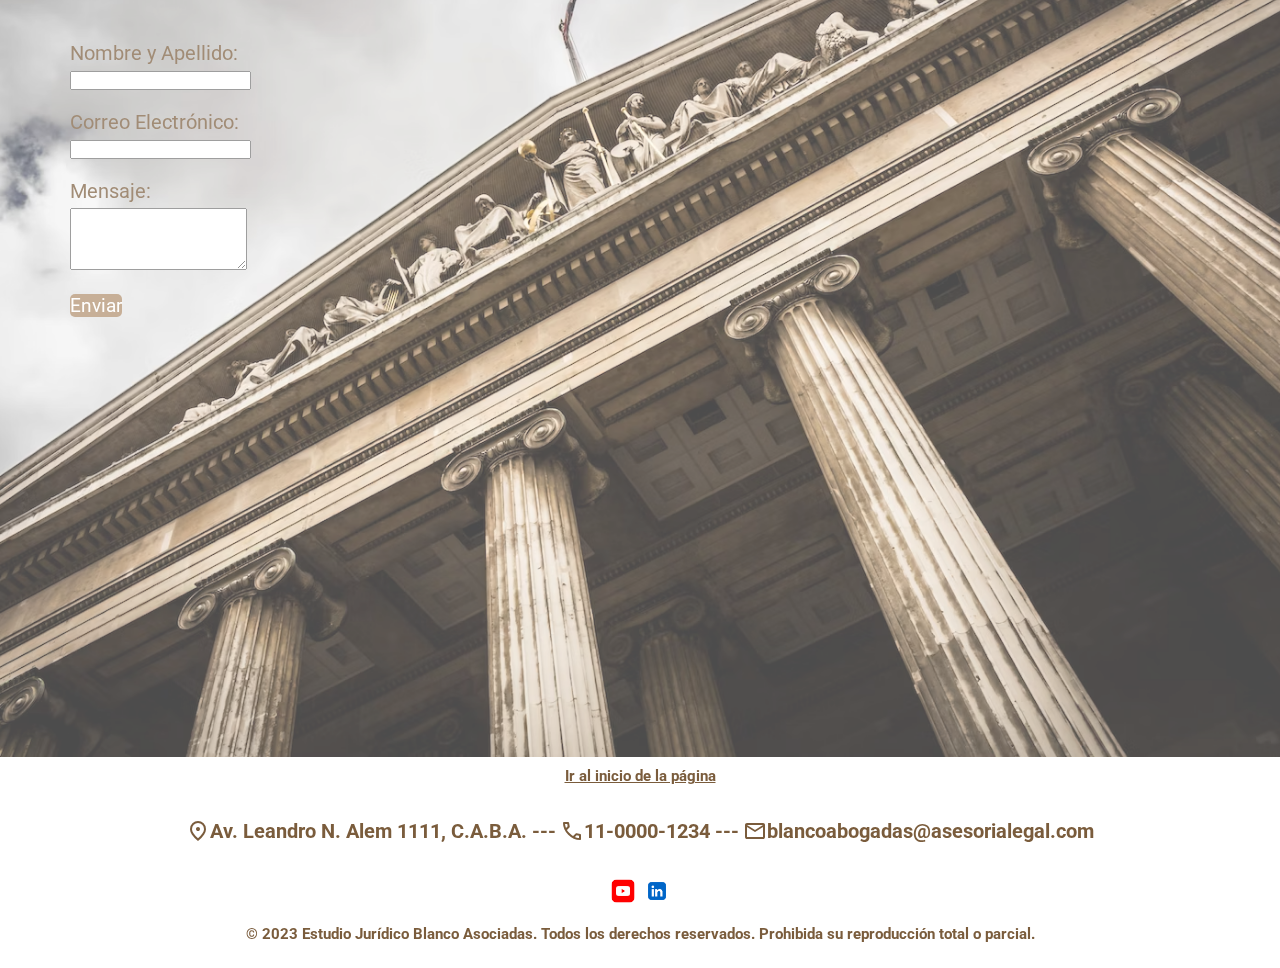
==== commit 06a173f9: "ultimoscambios" ====
--- a/Documentos/index.html
+++ b/Documentos/index.html
@@ -33,7 +33,7 @@
                 <h1 class="bienvenidos">Bienvenidos a su asesoría legal</h1>
                 <p class="somos">Somos un equipo de abogadas especializadas en brindar asesoría legal en diversas áreas.</p>
                     <br>
-                <p class="somos">Estamos aquí para ayudarte no solo con tus necesidades legales, sino también para proteger tus derechos y ayudarte a desafiar los desafíos legales con éxito.</p>
+                <p class="somos">Estamos aquí para ayudarte no sólo con tus necesidades legales, sino también para proteger tus derechos y ayudarte a afontar los desafíos legales con éxito.</p>
                     <br>
                 <p class="somos">Contactanos hoy para discutir tu caso y descubrir cómo podemos ayudarte a alcanzar una resolución satisfactoria.</p>
                 <br>
@@ -44,15 +44,21 @@
     <section id="servicios">
         <h2 class="servicioss">Nuestros Servicios</h2>
         <ul class="servicioslista">
-            <li>Asesoría en Derecho Civil</li>
+            <li>Derecho Familia y Sucesiones</li>
             <br>
-            <li>Asesoría en Derecho Penal</li>
+            <li>Derecho Penal</li>
             <br>
-            <li>Asesoría en Derecho Laboral</li>
+            <li>Derecho Laboral</li>
             <br>
-            <li>Asesoría en Derecho Comercial</li>
+            <li>Derecho Comercial</li>
             <br>
-            <li>Asesoría en Derecho Ambiental</li>
+            <li>Derecho Ambiental</li>
+            <br>
+            <li>Derecho Marítimo, Aeronáutico y Aduanero</li>
+            <br>
+            <li>Derecho de la Competencia</li>
+            <br>
+            <li>Derecho Público y Administrativo</li>
         </ul>
     </section>
     <section id="equipo">
@@ -93,11 +99,13 @@
     <footer id="pie">
         <a href="#header" class="linkiniciodepagina">Ir al inicio de la página</a>
         <nav>
-            <h5><span class="material-symbols-outlined"> location_on </span> Av. Leandro N. Alem 1111, C.A.B.A.---</h5>
-            <h5><span class="material-symbols-outlined">call</span> 11-0000-1234---</h5>
+            <h5><span class="material-symbols-outlined"> location_on </span> Av. Leandro N. Alem 1111, C.A.B.A. ---</h5>
+            <h5><span class="material-symbols-outlined">call</span> 11-0000-1234 ---</h5>
             <h5><span class="material-symbols-outlined">mail</span> blancoabogadas@asesorialegal.com</h5>
         </nav>
-        <p>&copy; 2023 Asesoría Legal de Abogadas</p>
+        <img src="/Imagenes/youtubelogo.png" class="ylogo" alt="">
+        <img src="/Imagenes/linkedinlogo.png" class="llogo" alt="">
+        <p>&copy; 2023 Estudio Jurídico Blanco Asociadas. Todos los derechos reservados. Prohibida su reproducción total o parcial.</p>
     </footer> 
 </body>
 </html>
--- a/Documentos/style.css
+++ b/Documentos/style.css
@@ -21,8 +21,9 @@
     padding: 1px;
     box-shadow: 0px 2px 5px rgba(0, 0, 0, 0.1);
     display: flex;
-    justify-content: space-between;
-    align-items: center;
+    justify-content: space-around;
+    align-items: center;
+    background-position: center center;
 }
 
 .logofoto {
@@ -52,6 +53,7 @@
     font-weight: bold;
     color: #7a5c3c;
     font-family: "Roboto";
+    font-size: 20px;
 }
 .menudeinicio {
     font-size: 20px;
@@ -62,7 +64,8 @@
 main {
     margin: 0 auto;
     padding: 9rem;
-    background-size: 100%;
+    background-size: cover;
+
 }
 .bienvenidos {
     font-size: 60px;
@@ -93,6 +96,7 @@
     margin: 0 auto;
     padding: 9rem;
     margin: auto;
+    background-position: center center;
 }
 .servicioss {
     color: white;
@@ -113,23 +117,28 @@
     color: #7a5c3c;
     font-size: 40px;
     font-family: "Roboto";
+    align-items: center;
 }
 .nombredras {
     color: #7a5c3c;
-    font-size: 33px; 
+    font-size: 33px;
+    align-items: center; 
 }
 .especialidad {
-    color: #e8c39e;
+    color: #b08e6b;
     font-size: 25px; 
+    align-items: center;
 }
 .cargo {
     color: #e8c39e;
-    font-size: 20px;  
+    font-size: 20px; 
+    align-items: center; 
 }
 #equipo {
     background-color: #ffffff;
     margin: 0 auto;
     padding: 10rem;
+    align-items: center;
 }
 .miembrosequipo {
     display: flex;
@@ -142,6 +151,7 @@
 .miembro img {
     border-radius: 40%;
     max-width: 200px;
+    align-items: center;
 }
 
 
@@ -153,15 +163,17 @@
     margin: 0 auto;
     padding: 70px;
     width: 100%;
-    background-size: 100%;
+    background-size: cover;
+    background-position: center center;
+    height: 100vh;
 }
 .contacto2 {
     color: #7a5c3c;
     font-size: 40px;
     font-family: "Roboto";
 }
-.formgroup {
-    margin-bottom: 200px;
+.form-group {
+    margin-bottom: 20px;
 }
 label {
     display: block;
@@ -208,19 +220,28 @@
     text-align: center;
     font-family: "Roboto";
 }
-
-
-/*ESTILO ESPECÍFICO PARA CELULARES*/
-@media (max-witdh: 320) {
-    body {
-        font-size: 15px;
+.llogo {
+    width: 30px;
+    height: 30px;
+    filter: hightness(1.1);
+    mix-blend-mode: multiply;
+    position: relative;
+    align-items: center;
+}
+.ylogo {
+    width: 30px;
+    height: 30px;
+    filter: hightness(1.1);
+    mix-blend-mode: multiply;
+    position: relative;
+    align-items: center;
+}
+
+
+/*ESTILO PARA CELULAR*/
+@media (max-width: 330) {
+    .body{
+        flex-direction: column;
+        align-items: center center;
     }
-    }
-
-
-/*ESTILO ESPECÍFICO PARA COMPUTADORAS*/
-@media (min-width: 1024) {
-    body {
-        font-size: 20px;    
-    }
-    }+}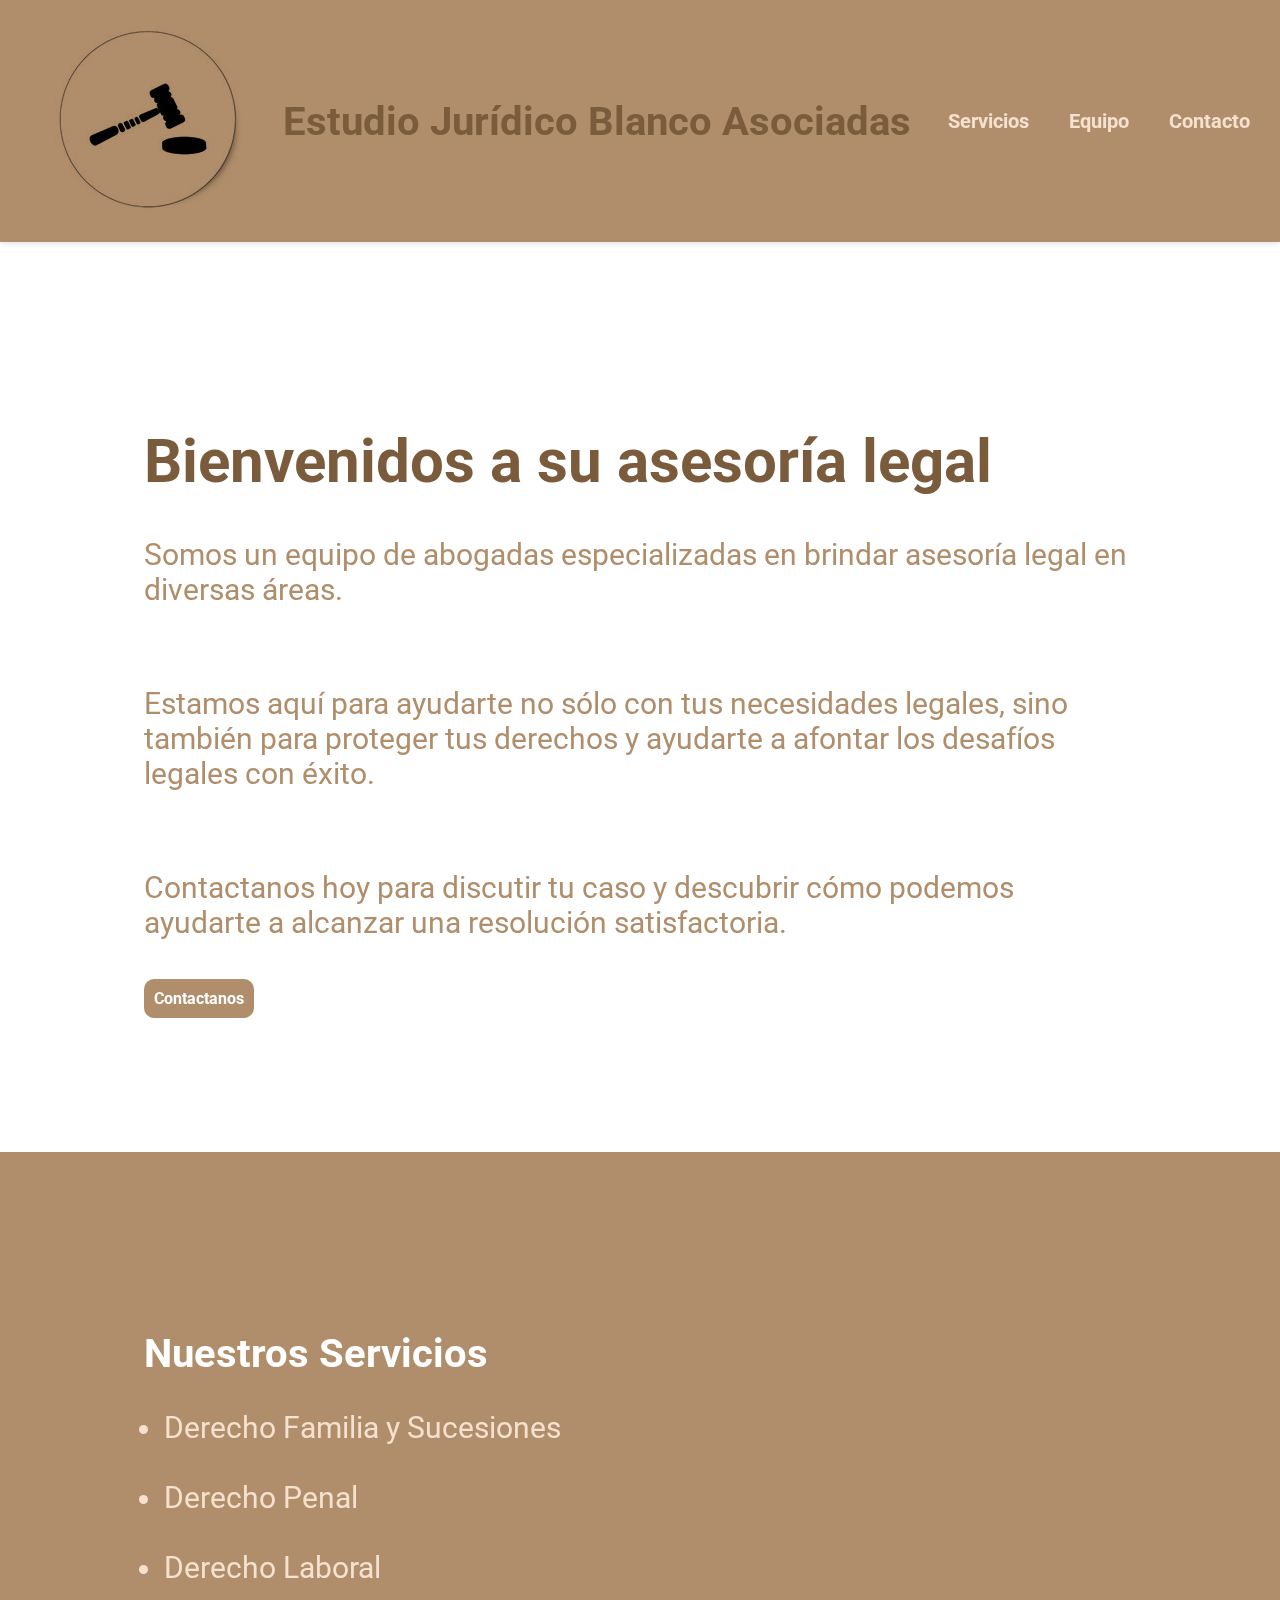
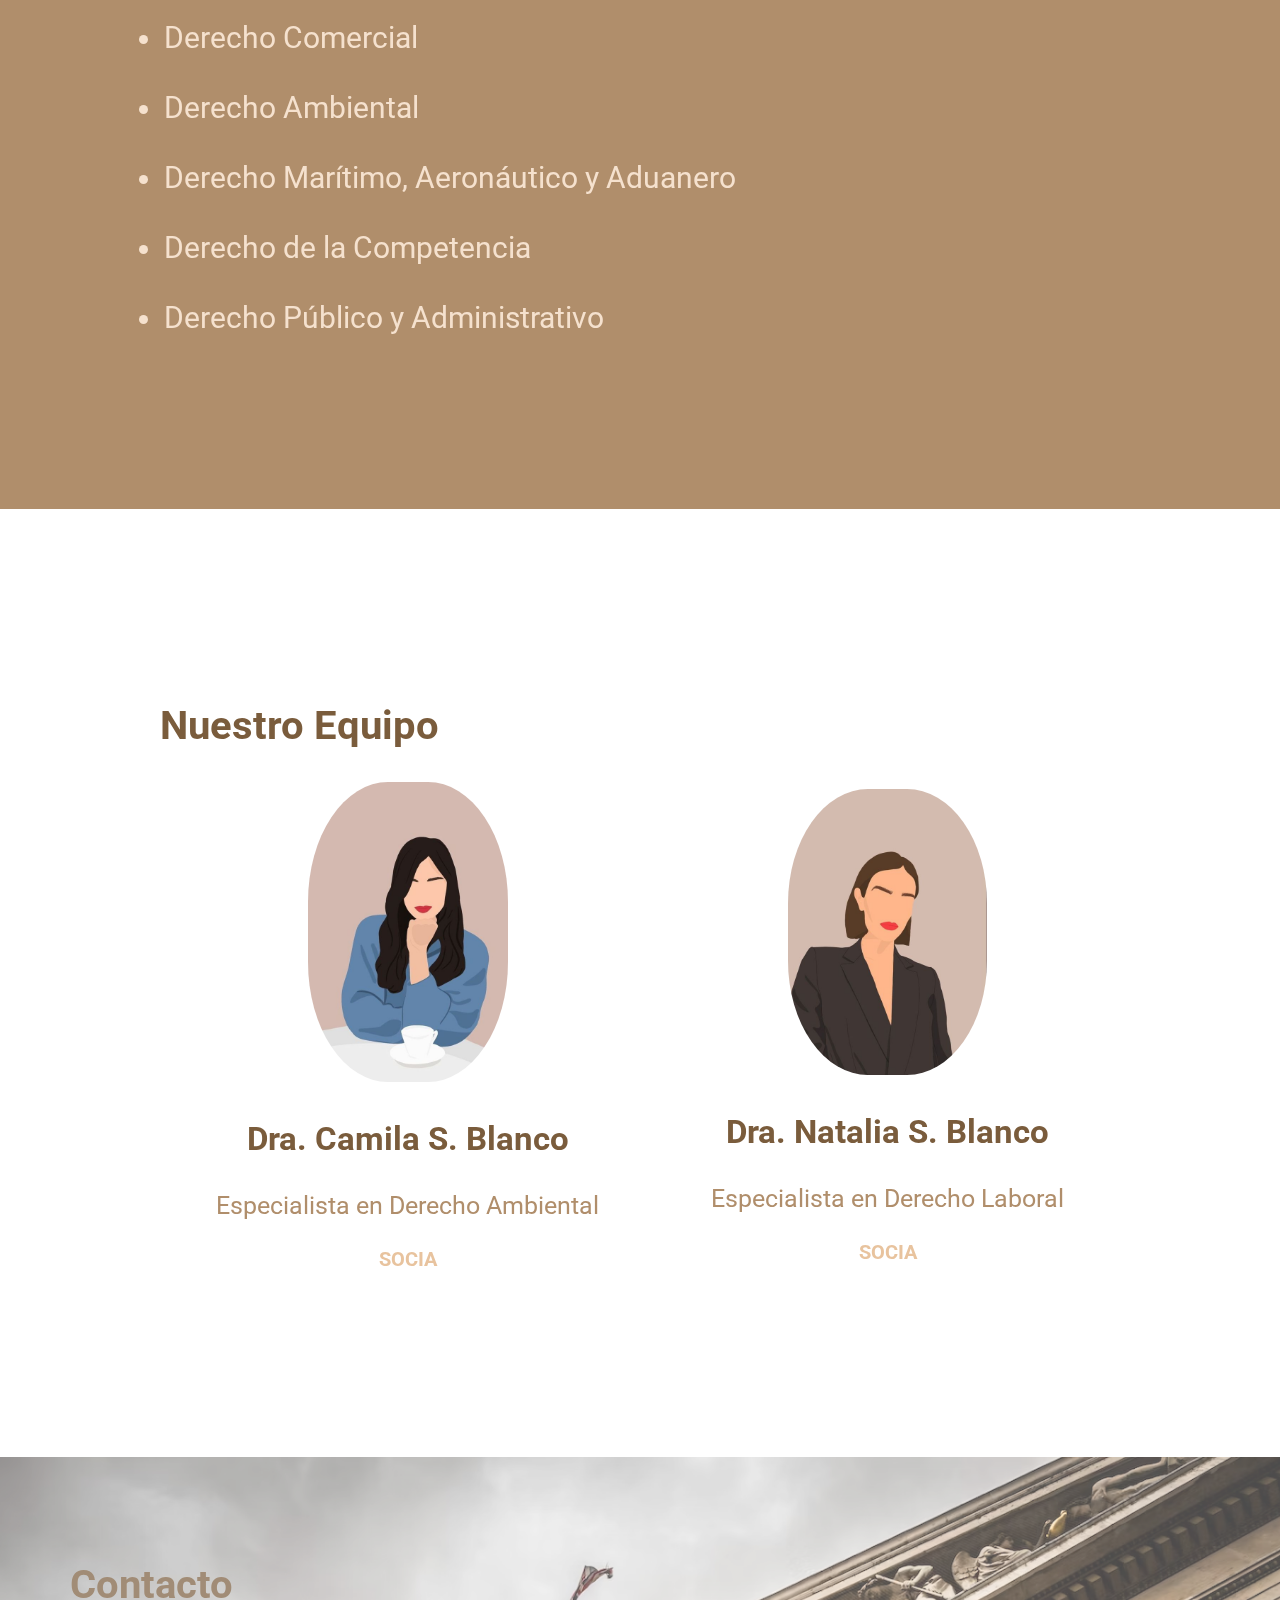
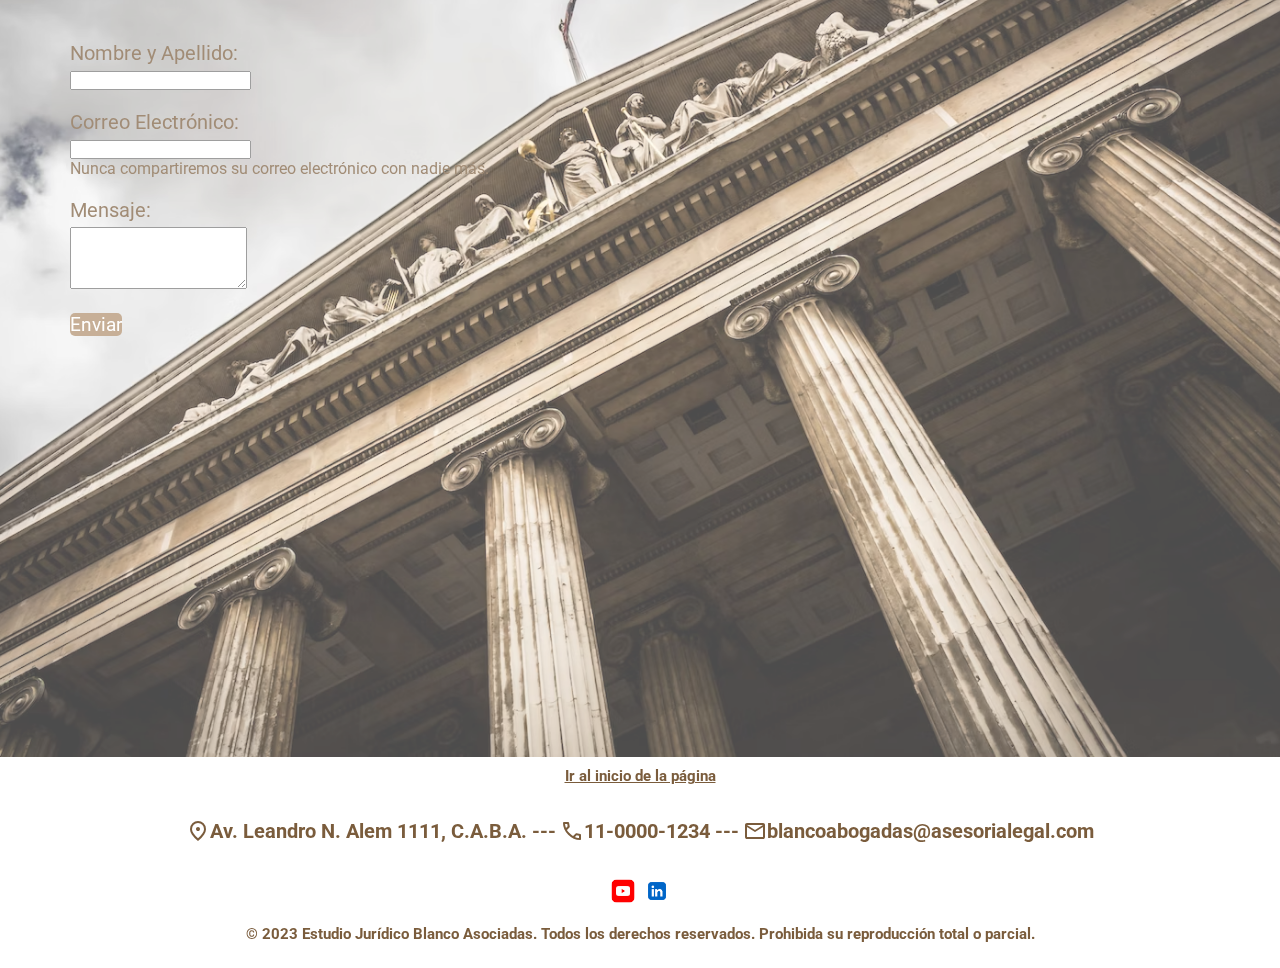
==== commit dd862473: "agregadodelbootstrap" ====
--- a/Documentos/index.html
+++ b/Documentos/index.html
@@ -5,6 +5,8 @@
     <meta name="viewport" content="width=device-width, initial-scale=1.0">
     <link rel="stylesheet" type="text/css" href="style.css">
     <title>Blanco Asociadas</title>
+    <link href="https://cdn.jsdelivr.net/npm/bootstrap@5.3.2/dist/css/bootstrap.min.css" rel="stylesheet" integrity="sha384-T3c6CoIi6uLrA9TneNEoa7RxnatzjcDSCmG1MXxSR1GAsXEV/Dwwykc2MPK8M2HN" crossorigin="anonymous">
+    <title>Bootstrap</title>
     <link rel="stylesheet" href="https://fonts.googleapis.com/css2?family=Material+Symbols+Outlined:opsz,wght,FILL,GRAD@20..48,100..700,0..1,-50..200" />
     <link rel="stylesheet" href="https://fonts.googleapis.com/css2?family=Material+Symbols+Outlined:opsz,wght,FILL,GRAD@20..48,100..700,0..1,-50..200" />
     <link rel="stylesheet" href="https://fonts.googleapis.com/css2?family=Material+Symbols+Outlined:opsz,wght,FILL,GRAD@20..48,100..700,0..1,-50..200" />
@@ -88,6 +90,7 @@
             <div class="form-group">
                 <label for="correo">Correo Electrónico:</label>
                 <input type="email" id="correo" name="correo" required>
+                <div id="emailHelp" class="form-text">Nunca compartiremos su correo electrónico con nadie más.</div>
             </div>
             <div class="form-group">
                 <label for="mensaje">Mensaje:</label>
@@ -106,6 +109,7 @@
         <img src="/Imagenes/youtubelogo.png" class="ylogo" alt="">
         <img src="/Imagenes/linkedinlogo.png" class="llogo" alt="">
         <p>&copy; 2023 Estudio Jurídico Blanco Asociadas. Todos los derechos reservados. Prohibida su reproducción total o parcial.</p>
-    </footer> 
+    </footer>
+    <script src="https://cdn.jsdelivr.net/npm/bootstrap@5.3.2/dist/js/bootstrap.bundle.min.js" integrity="sha384-C6RzsynM9kWDrMNeT87bh95OGNyZPhcTNXj1NW7RuBCsyN/o0jlpcV8Qyq46cDfL" crossorigin="anonymous"></script>
 </body>
 </html>
--- a/Documentos/style.css
+++ b/Documentos/style.css
@@ -6,6 +6,7 @@
     box-sizing: border-box;
 }
 
+
 /*ESTILO GENERAL*/
 body {
     font-family: "Roboto";
@@ -25,7 +26,6 @@
     align-items: center;
     background-position: center center;
 }
-
 .logofoto {
     margin-left: 20px;
     filter: hightness(1.1);
@@ -59,6 +59,7 @@
     font-size: 20px;
     font-family: "Roboto";
 }
+
 
 /*ESTILO MAIN-INICIO*/
 main {
